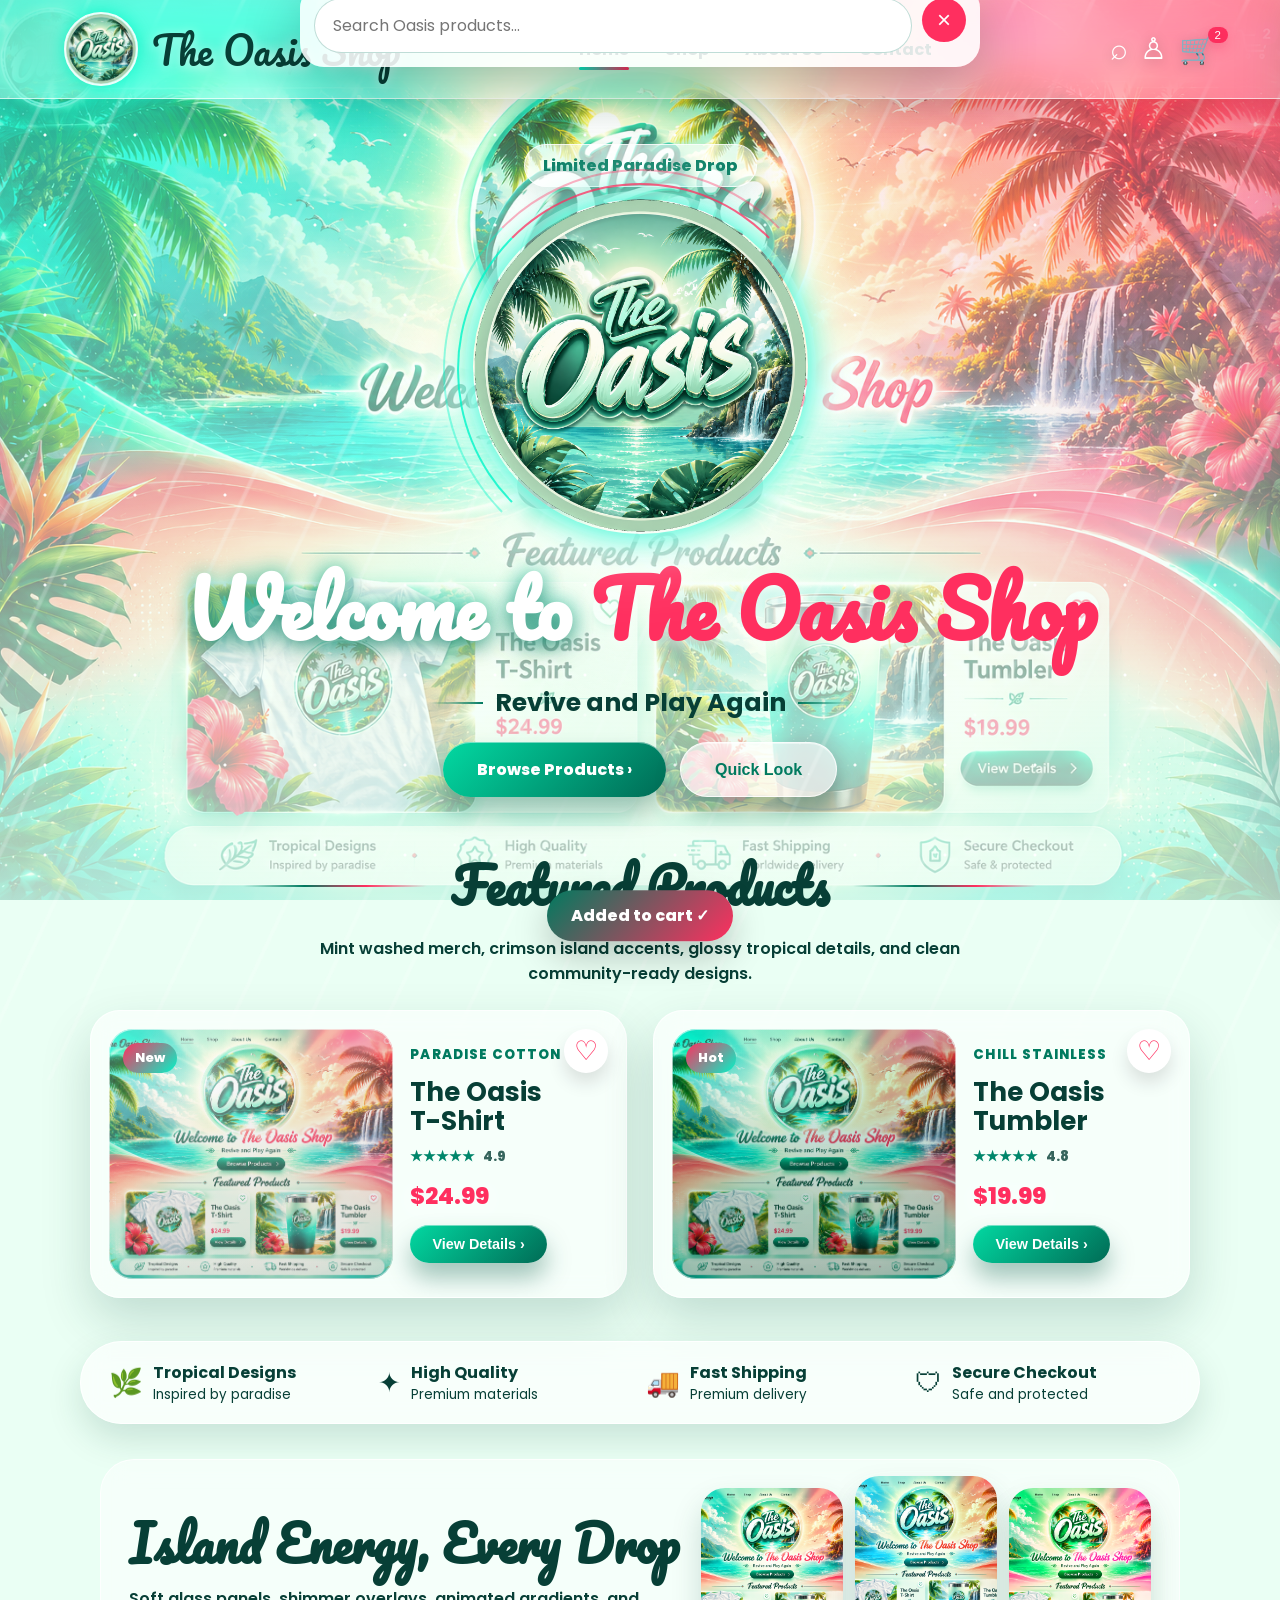
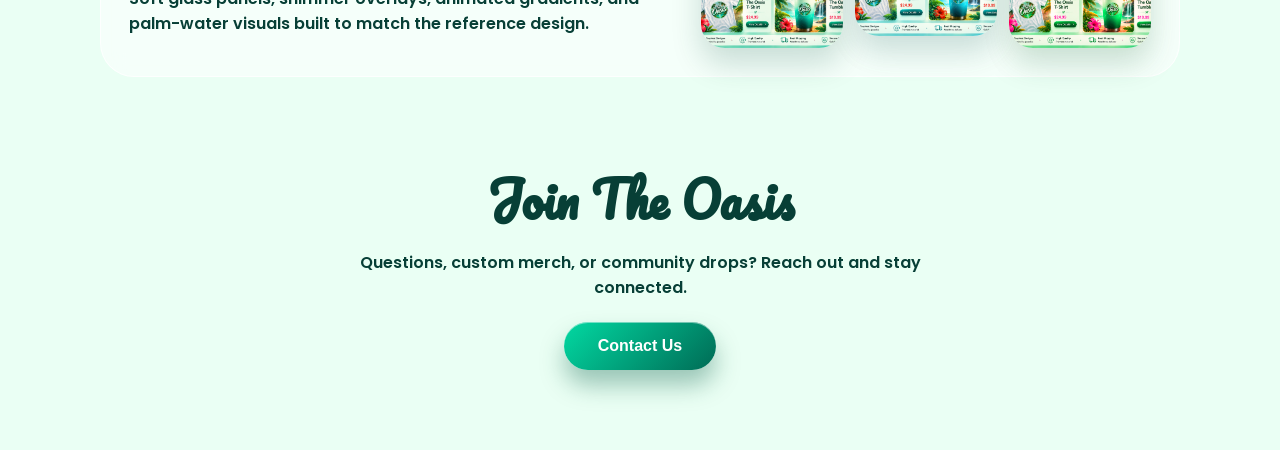
==== index.html @ 48f61873 "Update index.html" ====
<!DOCTYPE html>
<html lang="en">
<head>
  <meta charset="UTF-8" />
  <meta name="viewport" content="width=device-width, initial-scale=1.0" />
  <title>The Oasis Shop</title>
  <link rel="stylesheet" href="style.css" />
  <link rel="preconnect" href="https://fonts.googleapis.com">
  <link rel="preconnect" href="https://fonts.gstatic.com" crossorigin>
  <link href="https://fonts.googleapis.com/css2?family=Pacifico&family=Poppins:wght@400;500;600;700;800&display=swap" rel="stylesheet">
</head>
<body>
  <div class="animated-bg"></div>
  <div class="water-shine"></div>
  <div class="sparkles" aria-hidden="true"></div>

  <header class="navbar">
    <a class="brand" href="#home">
      <img src="oasis-logo.png" alt="The Oasis logo" />
      <span>The Oasis Shop</span>
    </a>
    <button class="menu-toggle" id="menuToggle" aria-label="Open menu">☰</button>
    <nav id="navMenu">
      <a class="active" href="#home">Home</a>
      <a href="#shop">Shop</a>
      <a href="#about">About Us</a>
      <a href="#contact">Contact</a>
    </nav>
    <div class="icons">
      <button aria-label="Search" id="searchBtn">⌕</button>
      <button aria-label="Account" id="accountBtn">♙</button>
      <button aria-label="Cart" class="cart-btn" id="cartBtn">🛒<span id="cartCount">2</span></button>
    </div>
  </header>

  <main id="home" class="hero">
    <div class="hero-badge reveal">Limited Paradise Drop</div>
    <div class="hero-logo reveal">
      <img src="oasis-logo.png" alt="The Oasis" />
      <span class="orbit orbit-one"></span>
      <span class="orbit orbit-two"></span>
    </div>
    <h1 class="reveal">Welcome to <span>The Oasis Shop</span></h1>
    <p class="tagline reveal"><span></span> Revive and Play Again <span></span></p>
    <div class="hero-actions reveal">
      <a class="primary-btn magnetic" href="#shop">Browse Products <b>›</b></a>
      <button class="ghost-btn magnetic" id="quickLook">Quick Look</button>
    </div>
  </main>

  <section id="shop" class="section reveal">
    <div class="title-line"><span></span><h2>Featured Products</h2><span></span></div>
    <p class="section-copy">Mint washed merch, crimson island accents, glossy tropical details, and clean community-ready designs.</p>
    <div class="products">
      <article class="card" data-tilt>
        <button class="heart" aria-label="Favorite product">♡</button>
        <div class="product-img shirt"><span class="sale">New</span></div>
        <div class="card-info">
          <small>Paradise Cotton</small>
          <h3>The Oasis<br>T-Shirt</h3>
          <div class="rating">★★★★★ <em>4.9</em></div>
          <p class="price">$24.99</p>
          <button class="details magnetic" data-product="The Oasis T-Shirt" data-price="$24.99">View Details ›</button>
        </div>
      </article>
      <article class="card" data-tilt>
        <button class="heart" aria-label="Favorite product">♡</button>
        <div class="product-img tumbler"><span class="sale">Hot</span></div>
        <div class="card-info">
          <small>Chill Stainless</small>
          <h3>The Oasis<br>Tumbler</h3>
          <div class="rating">★★★★★ <em>4.8</em></div>
          <p class="price">$19.99</p>
          <button class="details magnetic" data-product="The Oasis Tumbler" data-price="$19.99">View Details ›</button>
        </div>
      </article>
    </div>
  </section>

  <section id="about" class="perks reveal">
    <div><i>🌿</i><strong>Tropical Designs</strong><p>Inspired by paradise</p></div>
    <div><i>✦</i><strong>High Quality</strong><p>Premium materials</p></div>
    <div><i>🚚</i><strong>Fast Shipping</strong><p>Premium delivery</p></div>
    <div><i>🛡</i><strong>Secure Checkout</strong><p>Safe and protected</p></div>
  </section>

  <section class="lookbook reveal">
    <div>
      <h2>Island Energy, Every Drop</h2>
      <p>Soft glass panels, shimmer overlays, animated gradients, and palm-water visuals built to match the reference design.</p>
    </div>
    <div class="mini-gallery">
      <span></span><span></span><span></span>
    </div>
  </section>

  <section id="contact" class="contact reveal">
    <h2>Join The Oasis</h2>
    <p>Questions, custom merch, or community drops? Reach out and stay connected.</p>
    <button class="primary-btn magnetic" id="contactBtn">Contact Us</button>
  </section>

  <div class="search-panel" id="searchPanel">
    <input id="searchInput" type="search" placeholder="Search Oasis products..." />
    <button id="closeSearch">×</button>
  </div>

  <aside class="cart-drawer" id="cartDrawer">
    <button class="close-drawer" id="closeCart">×</button>
    <h2>Your Cart</h2>
    <p>2 tropical items are waiting.</p>
    <div class="cart-line"><span>Oasis T-Shirt</span><b>$24.99</b></div>
    <div class="cart-line"><span>Oasis Tumbler</span><b>$19.99</b></div>
    <button class="primary-btn">Checkout</button>
  </aside>

  <div class="modal" id="modal">
    <div class="modal-card">
      <button class="close" id="closeModal">×</button>
      <div class="modal-img"></div>
      <h2 id="modalTitle">Product</h2>
      <p id="modalPrice" class="price"></p>
      <p>Fresh tropical Oasis merch with mint gloss, crimson glow, palm-inspired details, and paradise energy.</p>
      <button class="primary-btn magnetic" id="addCart">Add to Cart</button>
    </div>
  </div>

  <div class="toast" id="toast">Added to cart ✓</div>
  <script src="script.js"></script>
</body>
</html>
---- style.css ----
:root {
  --mint: #00f5c8;
  --mint-soft: #bffff0;
  --deep-mint: #007a5f;
  --crimson: #ff2f5f;
  --crimson-soft: #ff8aa2;
  --cream: #fff9e9;
  --ink: #073f36;
  --glass: rgba(255,255,255,.58);
}
* { box-sizing: border-box; margin: 0; padding: 0; }
html { scroll-behavior: smooth; }
body {
  min-height: 100vh;
  font-family: Poppins, sans-serif;
  color: var(--ink);
  overflow-x: hidden;
  background: #eafff4;
}
.animated-bg {
  position: fixed; inset: 0; z-index: -5;
  background: linear-gradient(115deg, #00f5c8, #dffff6, #fff9e9, #ff2f5f, #ffd8c9, #65ffe1);
  background-size: 520% 520%;
  animation: gradientMove 14s ease-in-out infinite;
}
.water-shine {
  position: fixed; inset: -20%; z-index: -3; pointer-events:none;
  background:
    repeating-linear-gradient(115deg, transparent 0 36px, rgba(255,255,255,.22) 38px 40px, transparent 42px 70px),
    radial-gradient(circle at 18% 24%, rgba(0,245,200,.62), transparent 24%),
    radial-gradient(circle at 82% 18%, rgba(255,47,95,.45), transparent 27%);
  filter: blur(.3px);
  animation: current 18s linear infinite;
}
.sparkles::before, .sparkles::after {
  content:""; position: fixed; inset:0; z-index:-1; pointer-events:none;
  background-image: radial-gradient(circle, rgba(255,255,255,.95) 0 1px, transparent 2px);
  background-size: 90px 90px;
  animation: twinkle 5s ease-in-out infinite alternate;
}
.sparkles::after { background-size: 130px 130px; animation-duration: 7s; opacity:.55; }
body::before {
  content: ""; position: fixed; inset: 0; z-index: -4;
  background:
    linear-gradient(rgba(255,255,255,.16), rgba(255,255,255,.18)),
    url('oasis-design-reference.png') center/cover no-repeat;
  filter: saturate(1.18) contrast(1.02);
}
body::after {
  content: ""; position: fixed; inset: 0; z-index: -2;
  background:
    linear-gradient(to bottom, rgba(255,255,255,.04), rgba(235,255,244,.72)),
    radial-gradient(circle at 50% 48%, rgba(255,255,255,.76), transparent 34%);
}
@keyframes gradientMove { 0%,100%{background-position:0% 50%} 50%{background-position:100% 50%} }
@keyframes current { from{transform:translateX(-3%) rotate(0)} to{transform:translateX(3%) rotate(1deg)} }
@keyframes twinkle { from{opacity:.35; transform:translateY(0)} to{opacity:.9; transform:translateY(-14px)} }
.navbar {
  position: sticky; top: 0; z-index: 20;
  display: flex; align-items: center; justify-content: space-between; gap: 22px;
  padding: 12px 5vw;
  background: rgba(255,255,255,.34);
  backdrop-filter: blur(18px) saturate(1.4);
  border-bottom: 1px solid rgba(255,255,255,.66);
  box-shadow: 0 8px 35px rgba(0,90,70,.12);
}
.brand { display: flex; align-items: center; gap: 14px; text-decoration: none; color: var(--ink); }
.brand img { width: 74px; height: 74px; object-fit: cover; border-radius: 50%; box-shadow: 0 0 18px rgba(0,245,200,.9), inset 0 0 0 3px white; border:2px solid rgba(255,255,255,.88); }
.brand span, h1, h2 { font-family: Pacifico, cursive; }
.brand span { font-size: clamp(1.5rem, 3vw, 2.45rem); text-shadow:0 2px 12px rgba(255,255,255,.65); }
nav { display: flex; gap: 36px; }
nav a { color: var(--ink); text-decoration: none; font-weight: 700; font-size: 1.02rem; position: relative; padding:8px 0; }
nav a::after { content:""; position:absolute; left:50%; bottom:0; width:0; height:3px; border-radius:99px; background:linear-gradient(90deg,var(--mint),var(--crimson)); transition:.28s; transform:translateX(-50%); }
nav a:hover::after, nav a.active::after { width:100%; }
.icons { display:flex; gap:12px; align-items:center; }
.icons button, .menu-toggle { border:0; background:transparent; font-size:1.85rem; color:white; text-shadow:0 2px 12px rgba(0,0,0,.25); cursor:pointer; transition:.25s; }
.icons button:hover, .menu-toggle:hover { transform: translateY(-3px) scale(1.08); }
.menu-toggle { display:none; color:var(--deep-mint); }
.cart-btn { position:relative; }
.cart-btn span { position:absolute; top:-5px; right:-12px; background:var(--crimson); color:white; font-size:.72rem; padding:2px 7px; border-radius:99px; box-shadow:0 6px 14px rgba(255,47,95,.3); }
.hero { min-height: 75vh; text-align:center; display:flex; flex-direction:column; align-items:center; justify-content:center; padding:45px 20px 28px; position:relative; }
.hero-badge { padding:8px 18px; border-radius:999px; background:rgba(255,255,255,.56); border:1px solid rgba(255,255,255,.8); box-shadow:0 10px 25px rgba(0,90,70,.13); font-weight:800; color:var(--deep-mint); margin-bottom:12px; }
.hero-logo { position:relative; }
.hero-logo img { width:min(335px, 70vw); height:min(335px, 70vw); object-fit:cover; border-radius:50%; box-shadow:0 0 36px rgba(0,245,200,.95), 0 0 84px rgba(255,255,255,.75), 0 0 0 8px rgba(255,255,255,.5); animation: float 4s ease-in-out infinite; }
.orbit { position:absolute; inset:-16px; border-radius:50%; border:2px solid transparent; border-top-color:rgba(255,47,95,.75); border-left-color:rgba(0,245,200,.8); animation:spin 12s linear infinite; }
.orbit-two { inset:-30px; animation-duration:18s; animation-direction:reverse; opacity:.5; }
@keyframes float { 50% { transform: translateY(-14px); } }
@keyframes spin { to { transform: rotate(360deg); } }
h1 { font-size: clamp(2.4rem, 6vw, 5rem); color:white; text-shadow:0 5px 22px rgba(0,72,55,.62), 0 0 22px rgba(0,245,200,.55); }
h1 span, .price { color: var(--crimson); text-shadow:0 4px 14px rgba(255,255,255,.55); }
.tagline { font-size: clamp(1.05rem, 2.2vw, 1.58rem); font-weight:700; margin: 7px 0 20px; display:flex; align-items:center; gap:12px; }
.tagline span { display:inline-block; width:54px; height:2px; background:linear-gradient(90deg,transparent,var(--deep-mint)); }
.tagline span:last-child { transform:scaleX(-1); }
.hero-actions { display:flex; gap:14px; flex-wrap:wrap; justify-content:center; }
.primary-btn, .details, .ghost-btn {
  border:0; border-radius: 999px; padding: 15px 34px; color: white; font-weight: 800; font-size: 1rem; cursor:pointer; text-decoration:none;
  background: linear-gradient(135deg, #02d9a2, #006b55); box-shadow: 0 15px 25px rgba(0,88,65,.35), inset 0 1px 0 rgba(255,255,255,.45); transition: .25s;
}
.ghost-btn { color:var(--deep-mint); background:rgba(255,255,255,.62); border:1px solid rgba(255,255,255,.8); }
.primary-btn:hover, .details:hover { transform: translateY(-4px); box-shadow:0 20px 38px rgba(255,47,95,.3); background:linear-gradient(135deg, var(--crimson), #00866b); }
.ghost-btn:hover { transform: translateY(-4px); background:white; }
.section { padding: 18px 5vw; }
.title-line { display:flex; align-items:center; justify-content:center; gap:24px; margin-bottom:8px; }
.title-line span { width: 16%; height:2px; background:linear-gradient(90deg, transparent, var(--deep-mint), var(--crimson), transparent); }
h2 { font-size: clamp(2rem, 4vw, 3rem); }
.section-copy { text-align:center; max-width:720px; margin:0 auto 24px; font-weight:600; }
.products { display:grid; grid-template-columns:repeat(2, minmax(280px, 1fr)); gap:26px; max-width:1100px; margin:auto; perspective:1000px; }
.card { position:relative; display:grid; grid-template-columns:1.18fr .82fr; gap:17px; padding:18px; border-radius:30px; background:var(--glass); border:1px solid rgba(255,255,255,.78); box-shadow:0 22px 50px rgba(0,68,55,.18); backdrop-filter:blur(13px); transition:.25s; overflow:hidden; }
.card::before { content:""; position:absolute; inset:0; background:linear-gradient(120deg, transparent, rgba(255,255,255,.42), transparent); transform:translateX(-120%); transition:.7s; }
.card:hover::before { transform:translateX(120%); }
.card:hover { transform: translateY(-8px); box-shadow:0 28px 62px rgba(0,68,55,.28); }
.heart { position:absolute; right:18px; top:18px; width:44px; height:44px; border-radius:50%; border:0; background:white; color:var(--crimson); font-size:1.7rem; cursor:pointer; z-index:2; box-shadow:0 10px 18px rgba(0,0,0,.12); }
.heart.liked { background: var(--crimson); color:white; animation:pop .32s ease; }
@keyframes pop { 50%{transform:scale(1.25)} }
.product-img { position:relative; border-radius:24px; min-height:250px; background-size:cover; background-position:center; overflow:hidden; box-shadow:inset 0 0 0 1px rgba(255,255,255,.6); }
.product-img::after { content:""; position:absolute; inset:0; background:radial-gradient(circle at 30% 20%, rgba(255,255,255,.5), transparent 25%), linear-gradient(160deg, transparent, rgba(0,0,0,.12)); }
.shirt { background-image: linear-gradient(rgba(255,255,255,.24), rgba(255,255,255,.25)), url('oasis-design-reference.png'); }
.tumbler { background-image: linear-gradient(rgba(0,245,200,.14), rgba(0,70,55,.24)), url('oasis-design-reference.png'); }
.sale { position:absolute; top:14px; left:14px; z-index:1; background:linear-gradient(135deg,var(--crimson),var(--mint)); color:white; font-weight:800; padding:6px 12px; border-radius:999px; font-size:.8rem; }
.card-info { display:flex; flex-direction:column; justify-content:center; align-items:flex-start; gap:12px; position:relative; z-index:1; }
.card-info small { font-weight:800; color:var(--deep-mint); letter-spacing:.08em; text-transform:uppercase; }
h3 { font-size:1.65rem; line-height:1.1; }
.rating { color:#00866b; font-weight:800; font-size:.85rem; }
.rating em { color:var(--ink); font-style:normal; opacity:.8; margin-left:5px; }
.price { font-weight:800; font-size:1.45rem; }
.details { padding:11px 22px; font-size:.9rem; }
.perks { margin: 25px auto; max-width:1120px; display:grid; grid-template-columns:repeat(4,1fr); gap:12px; padding:18px 28px; border-radius:999px; background:rgba(255,255,255,.64); border:1px solid rgba(255,255,255,.88); backdrop-filter:blur(13px); box-shadow:0 15px 35px rgba(0,68,55,.15); }
.perks div { display:grid; grid-template-columns:auto 1fr; column-gap:10px; align-items:center; }
.perks i { grid-row:span 2; font-style:normal; font-size:1.7rem; }
.perks p { font-size:.84rem; }
.lookbook { max-width:1080px; margin:35px auto; padding:28px; display:grid; grid-template-columns:1.1fr .9fr; gap:22px; align-items:center; border-radius:34px; background:rgba(255,255,255,.5); border:1px solid rgba(255,255,255,.8); backdrop-filter:blur(12px); }
.lookbook p { font-weight:600; max-width:620px; }
.mini-gallery { display:grid; grid-template-columns:repeat(3,1fr); gap:12px; }
.mini-gallery span { min-height:160px; border-radius:24px; background:url('oasis-design-reference.png') center/cover; box-shadow:0 16px 30px rgba(0,72,55,.18); }
.mini-gallery span:nth-child(2) { transform:translateY(-12px); filter:hue-rotate(18deg); }
.mini-gallery span:nth-child(3) { filter:hue-rotate(-24deg) saturate(1.25); }
.contact { text-align:center; padding:45px 20px 80px; }
.contact p { margin:8px auto 22px; max-width:650px; font-weight:600; }
.search-panel { position:fixed; top:92px; left:50%; transform:translate(-50%,-130%); width:min(680px,92vw); z-index:60; display:flex; gap:10px; padding:14px; border-radius:24px; background:rgba(255,255,255,.88); box-shadow:0 20px 55px rgba(0,0,0,.25); transition:.35s; }
.search-panel.show { transform:translate(-50%,0); }
.search-panel input { flex:1; border:1px solid rgba(0,122,95,.25); border-radius:999px; padding:14px 18px; font:inherit; outline:none; }
.search-panel button, .close-drawer { border:0; background:var(--crimson); color:white; border-radius:50%; width:44px; height:44px; font-size:1.5rem; cursor:pointer; }
.cart-drawer { position:fixed; right:0; top:0; height:100%; width:min(390px,92vw); z-index:70; background:rgba(255,255,255,.92); backdrop-filter:blur(18px); transform:translateX(110%); transition:.35s; padding:30px; box-shadow:-20px 0 60px rgba(0,0,0,.22); }
.cart-drawer.show { transform:none; }
.close-drawer { float:right; }
.cart-line { display:flex; justify-content:space-between; padding:15px 0; border-bottom:1px solid rgba(0,122,95,.18); font-weight:700; }
.modal { position:fixed; inset:0; display:none; place-items:center; background:rgba(0,45,38,.55); z-index:99; padding:20px; }
.modal.show { display:grid; }
.modal-card { position:relative; max-width:455px; padding:28px; border-radius:30px; background:rgba(255,255,255,.94); text-align:center; box-shadow:0 30px 80px rgba(0,0,0,.35); animation:modalIn .25s ease; }
@keyframes modalIn { from{transform:translateY(20px) scale(.96); opacity:0} }
.modal-img { height:160px; border-radius:24px; background:url('oasis-design-reference.png') center/cover; margin-bottom:16px; }
.close { position:absolute; right:18px; top:12px; border:0; background:white; font-size:2rem; cursor:pointer; border-radius:50%; width:42px; height:42px; color:var(--crimson); box-shadow:0 8px 18px rgba(0,0,0,.14); }
.toast { position:fixed; left:50%; bottom:25px; transform:translate(-50%,130%); z-index:120; background:linear-gradient(135deg,var(--deep-mint),var(--crimson)); color:white; font-weight:800; padding:13px 24px; border-radius:999px; box-shadow:0 15px 35px rgba(0,0,0,.22); transition:.3s; }
.toast.show { transform:translate(-50%,0); }
.reveal { opacity:0; transform:translateY(24px); transition:.75s ease; }
.reveal.visible { opacity:1; transform:none; }
@media (max-width: 850px) {
  .navbar { flex-wrap:wrap; justify-content:space-between; }
  .menu-toggle { display:block; }
  nav { display:none; order:3; width:100%; justify-content:center; gap:18px; flex-wrap:wrap; }
  nav.show { display:flex; }
  .products, .perks, .lookbook { grid-template-columns:1fr; border-radius:28px; }
  .card { grid-template-columns:1fr; }
  .perks div { grid-template-columns:auto 1fr; }
  .mini-gallery { grid-template-columns:1fr; }
}
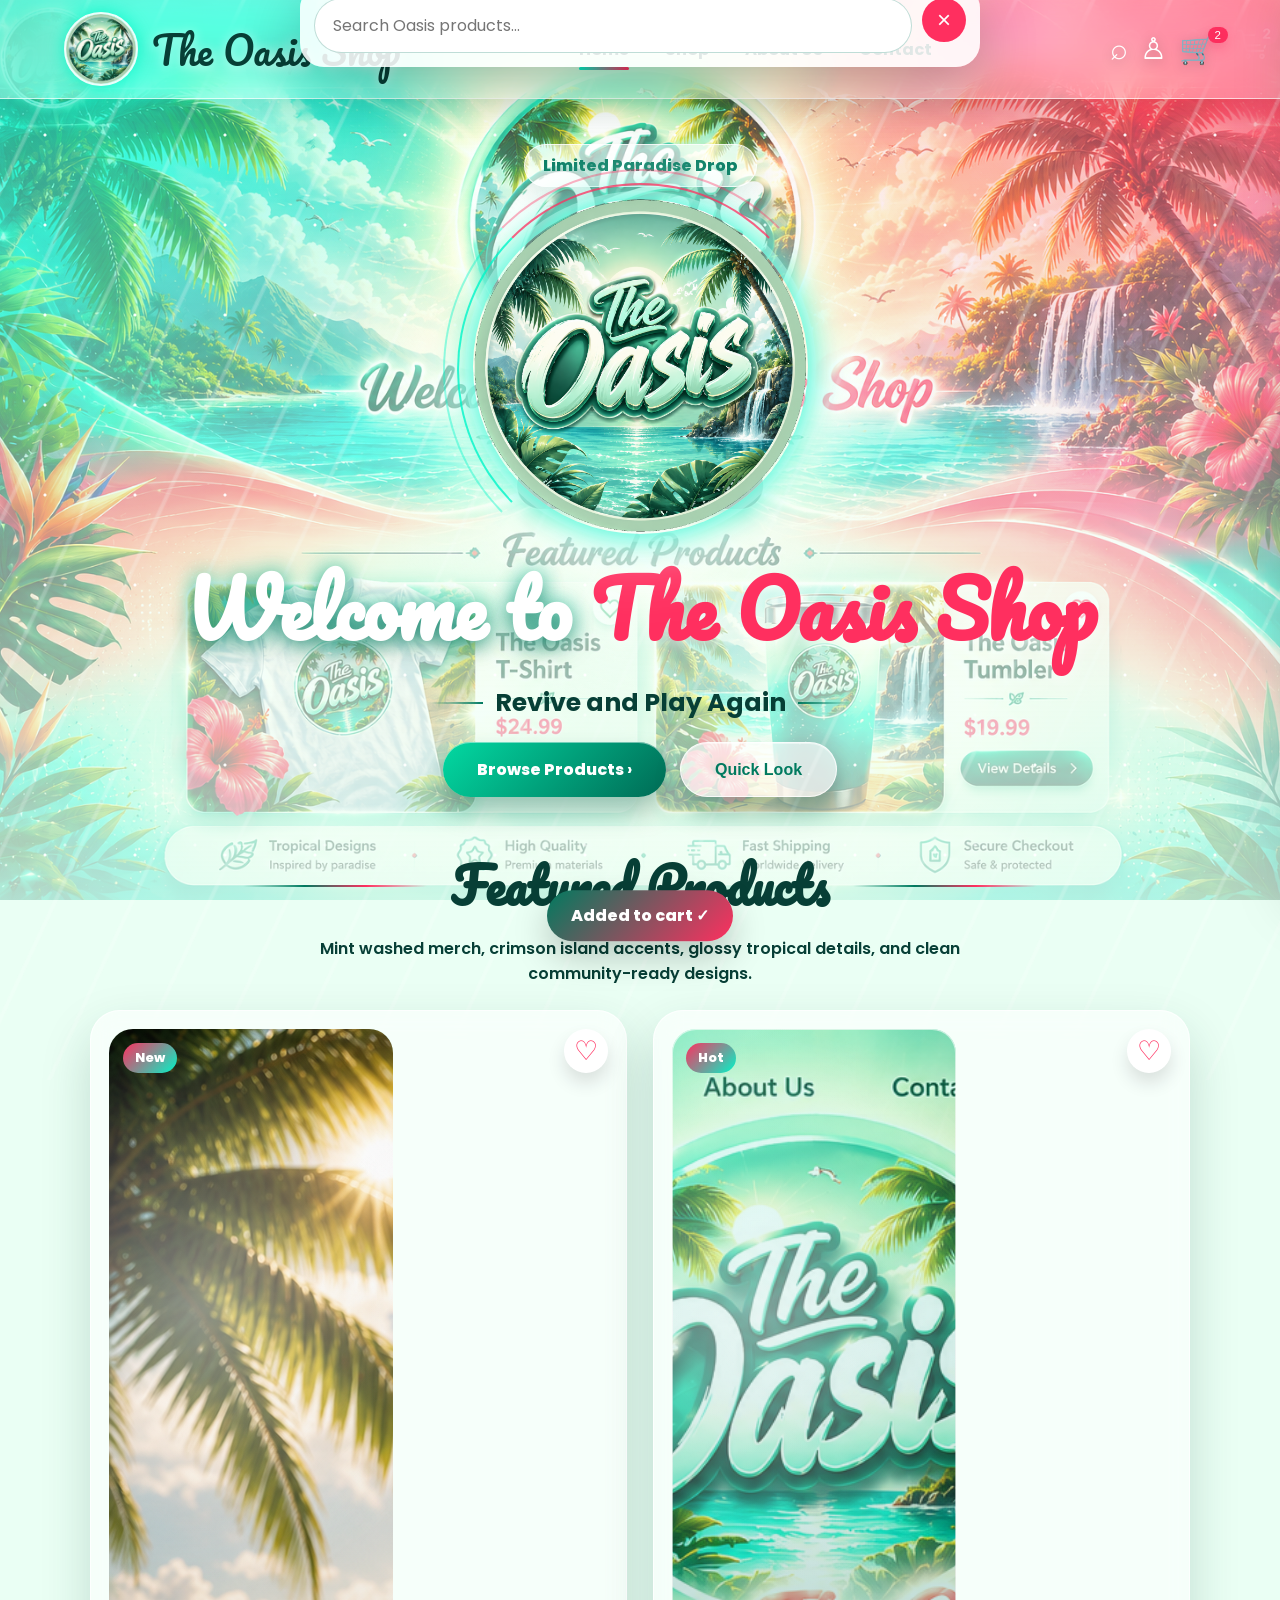
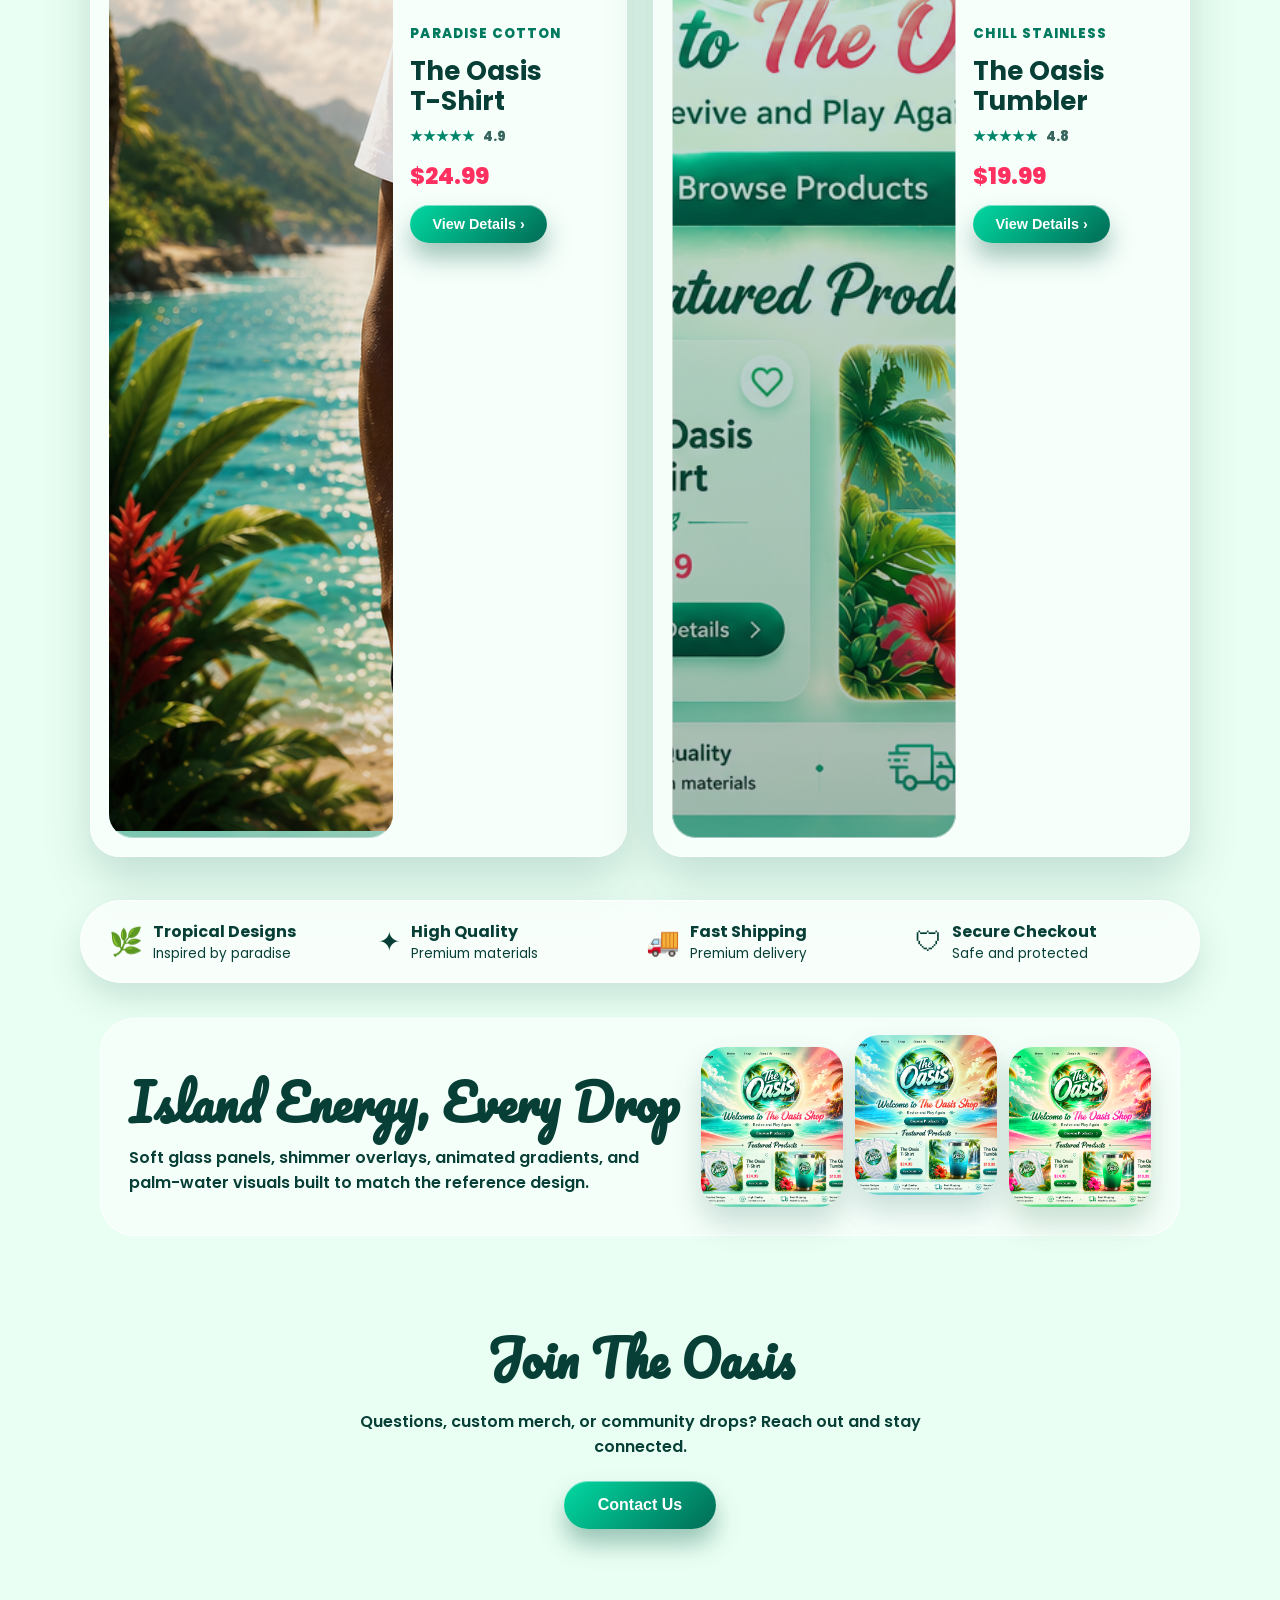
==== commit 26732580: "Update index.html" ====
--- a/index.html
+++ b/index.html
@@ -54,7 +54,14 @@
     <div class="products">
       <article class="card" data-tilt>
         <button class="heart" aria-label="Favorite product">♡</button>
-        <div class="product-img shirt"><span class="sale">New</span></div>
+        <div class="product-img shirt"><span class="sale">New</span>
+
+    <img
+    src="Oasis Shirt.png"
+    alt="The Oasis T-Shirt"
+    class="product-photo"
+  />
+        </div>
         <div class="card-info">
           <small>Paradise Cotton</small>
           <h3>The Oasis<br>T-Shirt</h3>
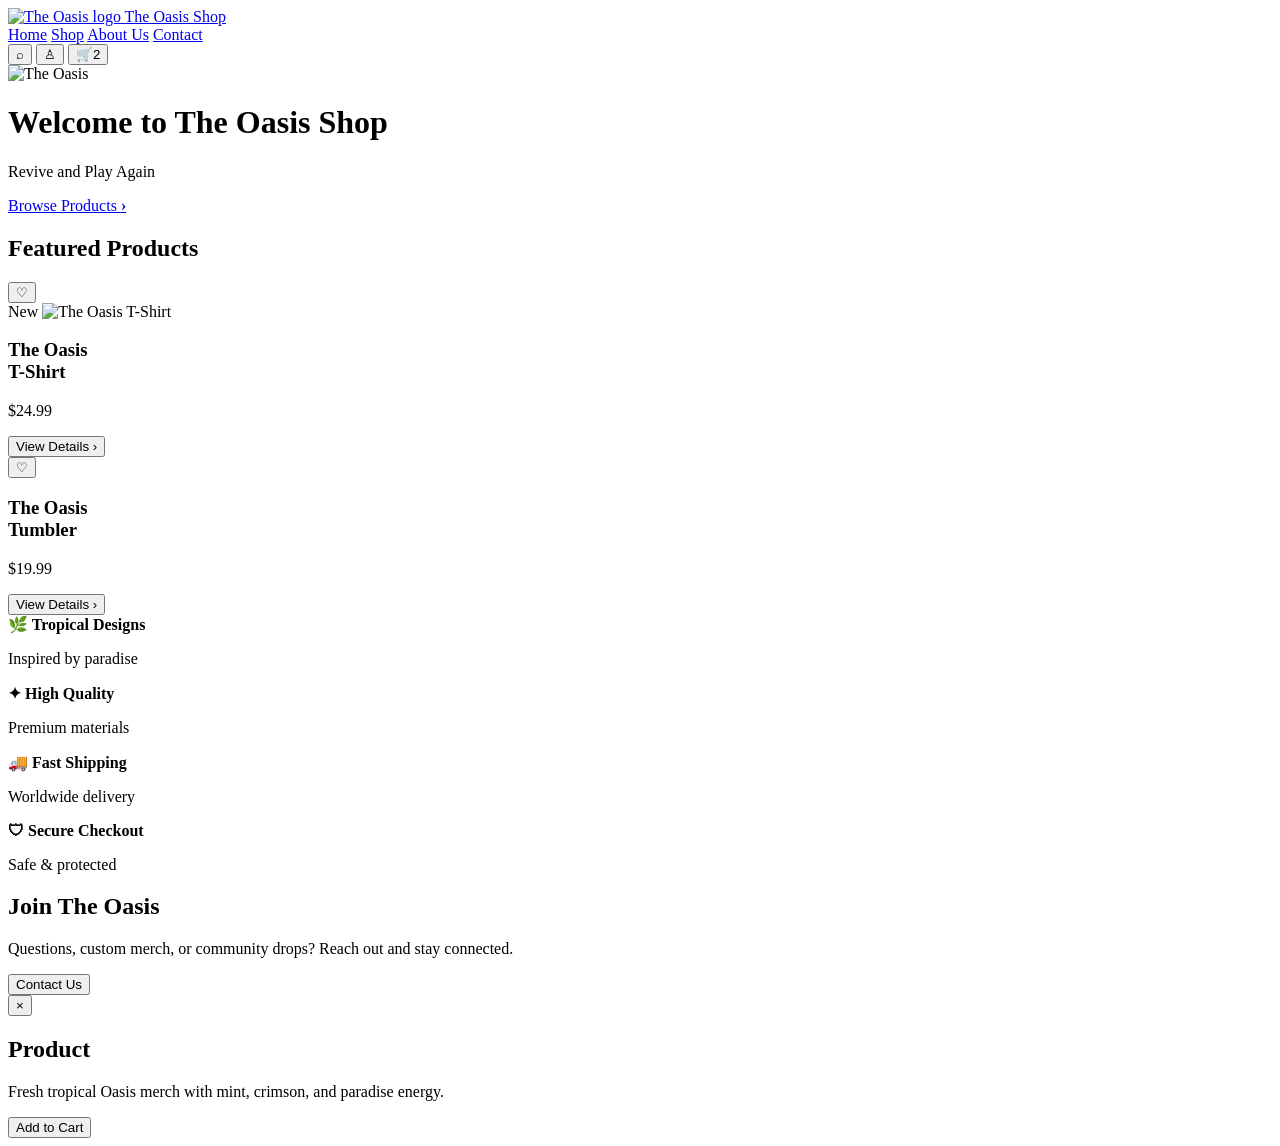
==== commit 4fb16009: "Add files via upload" ====
--- a/index.html
+++ b/index.html
@@ -7,20 +7,16 @@
   <link rel="stylesheet" href="style.css" />
   <link rel="preconnect" href="https://fonts.googleapis.com">
   <link rel="preconnect" href="https://fonts.gstatic.com" crossorigin>
-  <link href="https://fonts.googleapis.com/css2?family=Pacifico&family=Poppins:wght@400;500;600;700;800&display=swap" rel="stylesheet">
+  <link href="https://fonts.googleapis.com/css2?family=Pacifico&family=Poppins:wght@400;600;700;800&display=swap" rel="stylesheet">
 </head>
 <body>
   <div class="animated-bg"></div>
-  <div class="water-shine"></div>
-  <div class="sparkles" aria-hidden="true"></div>
-
   <header class="navbar">
     <a class="brand" href="#home">
-      <img src="oasis-logo.png" alt="The Oasis logo" />
+      <img src="oasis-design-reference.png" alt="The Oasis logo" />
       <span>The Oasis Shop</span>
     </a>
-    <button class="menu-toggle" id="menuToggle" aria-label="Open menu">☰</button>
-    <nav id="navMenu">
+    <nav>
       <a class="active" href="#home">Home</a>
       <a href="#shop">Shop</a>
       <a href="#about">About Us</a>
@@ -28,111 +24,73 @@
     </nav>
     <div class="icons">
       <button aria-label="Search" id="searchBtn">⌕</button>
-      <button aria-label="Account" id="accountBtn">♙</button>
-      <button aria-label="Cart" class="cart-btn" id="cartBtn">🛒<span id="cartCount">2</span></button>
+      <button aria-label="Account">♙</button>
+      <button aria-label="Cart" class="cart-btn">🛒<span id="cartCount">2</span></button>
     </div>
   </header>
 
   <main id="home" class="hero">
-    <div class="hero-badge reveal">Limited Paradise Drop</div>
     <div class="hero-logo reveal">
-      <img src="oasis-logo.png" alt="The Oasis" />
-      <span class="orbit orbit-one"></span>
-      <span class="orbit orbit-two"></span>
+      <img src="oasis-design-reference.png" alt="The Oasis" />
     </div>
     <h1 class="reveal">Welcome to <span>The Oasis Shop</span></h1>
-    <p class="tagline reveal"><span></span> Revive and Play Again <span></span></p>
-    <div class="hero-actions reveal">
-      <a class="primary-btn magnetic" href="#shop">Browse Products <b>›</b></a>
-      <button class="ghost-btn magnetic" id="quickLook">Quick Look</button>
-    </div>
+    <p class="tagline reveal">Revive and Play Again</p>
+    <a class="primary-btn reveal" href="#shop">Browse Products <b>›</b></a>
   </main>
 
   <section id="shop" class="section reveal">
     <div class="title-line"><span></span><h2>Featured Products</h2><span></span></div>
-    <p class="section-copy">Mint washed merch, crimson island accents, glossy tropical details, and clean community-ready designs.</p>
     <div class="products">
-      <article class="card" data-tilt>
-        <button class="heart" aria-label="Favorite product">♡</button>
-        <div class="product-img shirt"><span class="sale">New</span>
-
-    <img
-    src="Oasis Shirt.png"
-    alt="The Oasis T-Shirt"
-    class="product-photo"
-  />
+      <article class="card">
+        <button class="heart">♡</button>
+        <div class="product-img shirt">
+          <span class="sale">New</span>
+          <img
+            src="oasis-tshirt-model.png"
+            alt="The Oasis T-Shirt"
+            class="product-photo"
+          />
         </div>
         <div class="card-info">
-          <small>Paradise Cotton</small>
           <h3>The Oasis<br>T-Shirt</h3>
-          <div class="rating">★★★★★ <em>4.9</em></div>
           <p class="price">$24.99</p>
-          <button class="details magnetic" data-product="The Oasis T-Shirt" data-price="$24.99">View Details ›</button>
+          <button class="details" data-product="The Oasis T-Shirt">View Details ›</button>
         </div>
       </article>
-      <article class="card" data-tilt>
-        <button class="heart" aria-label="Favorite product">♡</button>
-        <div class="product-img tumbler"><span class="sale">Hot</span></div>
+      <article class="card">
+        <button class="heart">♡</button>
+        <div class="product-img tumbler"></div>
         <div class="card-info">
-          <small>Chill Stainless</small>
           <h3>The Oasis<br>Tumbler</h3>
-          <div class="rating">★★★★★ <em>4.8</em></div>
           <p class="price">$19.99</p>
-          <button class="details magnetic" data-product="The Oasis Tumbler" data-price="$19.99">View Details ›</button>
+          <button class="details" data-product="The Oasis Tumbler">View Details ›</button>
         </div>
       </article>
     </div>
   </section>
 
   <section id="about" class="perks reveal">
-    <div><i>🌿</i><strong>Tropical Designs</strong><p>Inspired by paradise</p></div>
-    <div><i>✦</i><strong>High Quality</strong><p>Premium materials</p></div>
-    <div><i>🚚</i><strong>Fast Shipping</strong><p>Premium delivery</p></div>
-    <div><i>🛡</i><strong>Secure Checkout</strong><p>Safe and protected</p></div>
-  </section>
-
-  <section class="lookbook reveal">
-    <div>
-      <h2>Island Energy, Every Drop</h2>
-      <p>Soft glass panels, shimmer overlays, animated gradients, and palm-water visuals built to match the reference design.</p>
-    </div>
-    <div class="mini-gallery">
-      <span></span><span></span><span></span>
-    </div>
+    <div><strong>🌿 Tropical Designs</strong><p>Inspired by paradise</p></div>
+    <div><strong>✦ High Quality</strong><p>Premium materials</p></div>
+    <div><strong>🚚 Fast Shipping</strong><p>Worldwide delivery</p></div>
+    <div><strong>🛡 Secure Checkout</strong><p>Safe & protected</p></div>
   </section>
 
   <section id="contact" class="contact reveal">
     <h2>Join The Oasis</h2>
     <p>Questions, custom merch, or community drops? Reach out and stay connected.</p>
-    <button class="primary-btn magnetic" id="contactBtn">Contact Us</button>
+    <button class="primary-btn" id="contactBtn">Contact Us</button>
   </section>
-
-  <div class="search-panel" id="searchPanel">
-    <input id="searchInput" type="search" placeholder="Search Oasis products..." />
-    <button id="closeSearch">×</button>
-  </div>
-
-  <aside class="cart-drawer" id="cartDrawer">
-    <button class="close-drawer" id="closeCart">×</button>
-    <h2>Your Cart</h2>
-    <p>2 tropical items are waiting.</p>
-    <div class="cart-line"><span>Oasis T-Shirt</span><b>$24.99</b></div>
-    <div class="cart-line"><span>Oasis Tumbler</span><b>$19.99</b></div>
-    <button class="primary-btn">Checkout</button>
-  </aside>
 
   <div class="modal" id="modal">
     <div class="modal-card">
       <button class="close" id="closeModal">×</button>
-      <div class="modal-img"></div>
       <h2 id="modalTitle">Product</h2>
-      <p id="modalPrice" class="price"></p>
-      <p>Fresh tropical Oasis merch with mint gloss, crimson glow, palm-inspired details, and paradise energy.</p>
-      <button class="primary-btn magnetic" id="addCart">Add to Cart</button>
+      <p>Fresh tropical Oasis merch with mint, crimson, and paradise energy.</p>
+      <button class="primary-btn" id="addCart">Add to Cart</button>
     </div>
   </div>
 
-  <div class="toast" id="toast">Added to cart ✓</div>
   <script src="script.js"></script>
 </body>
 </html>
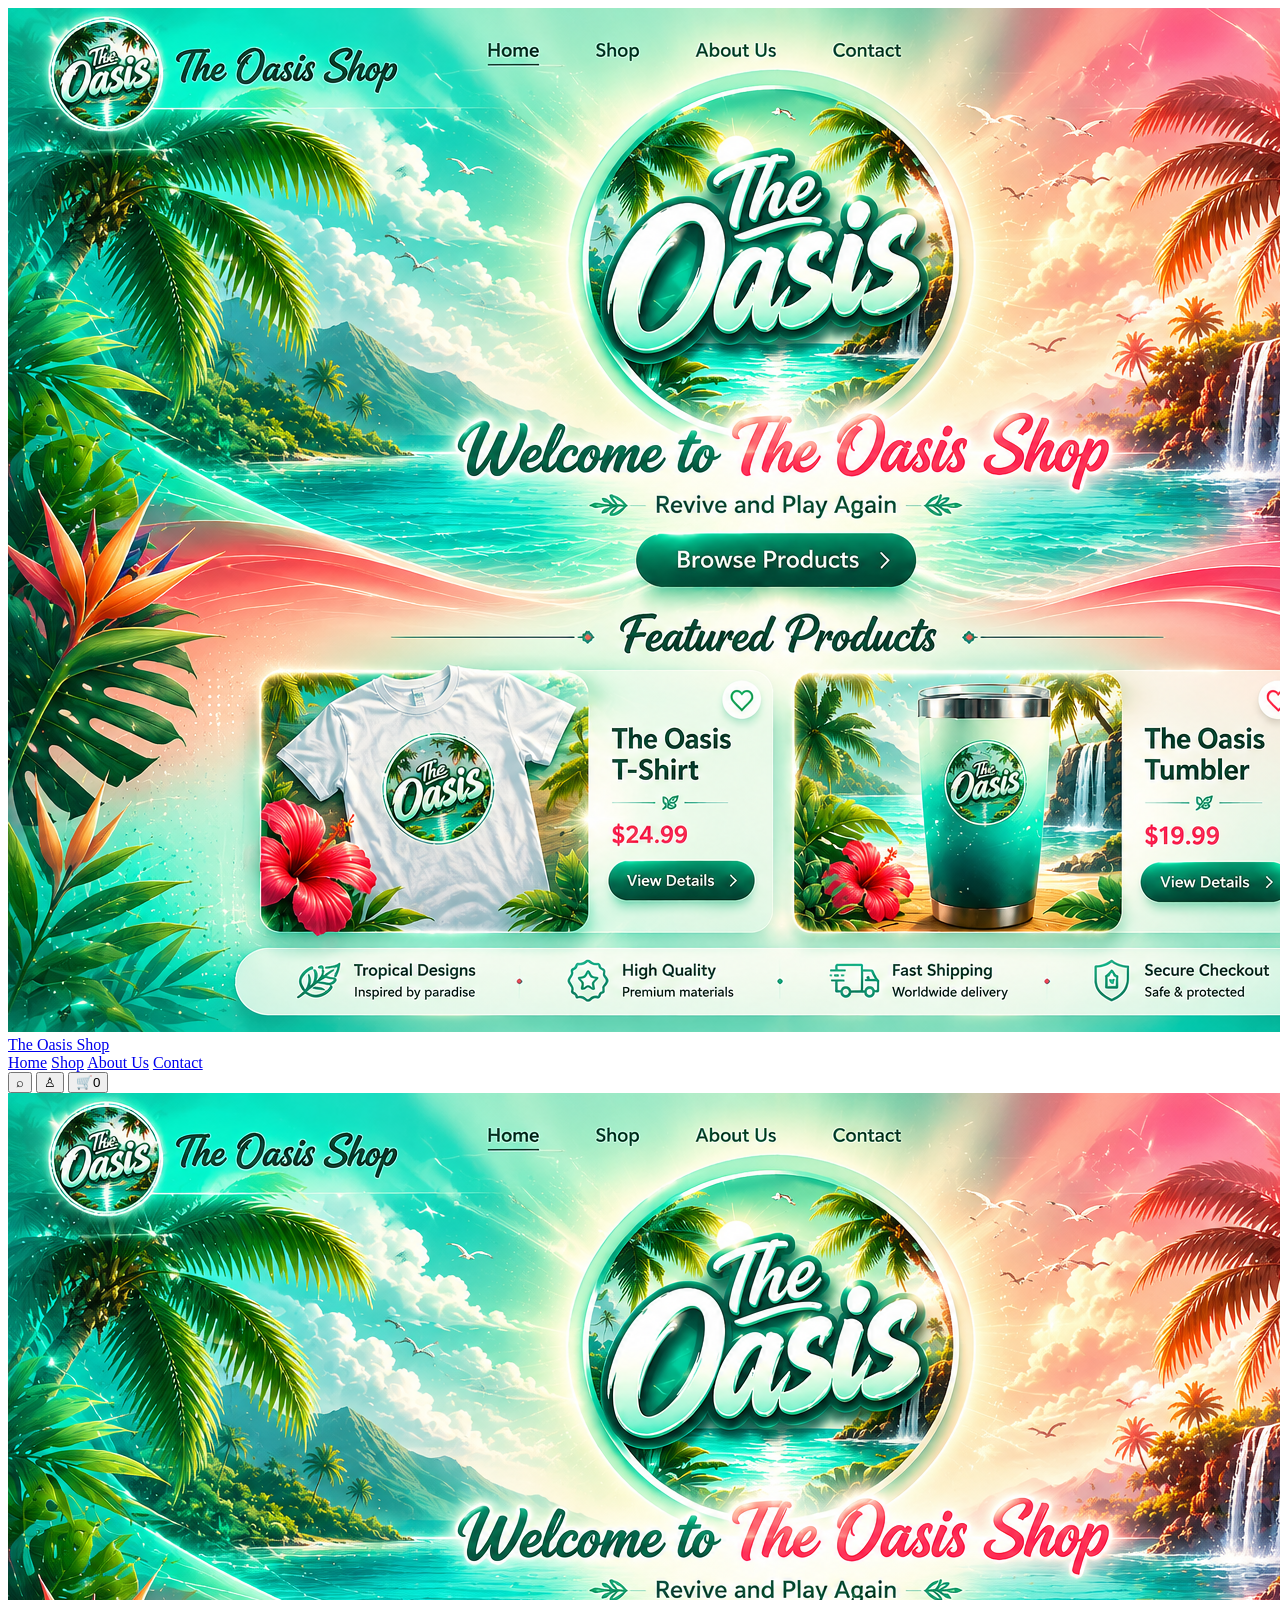
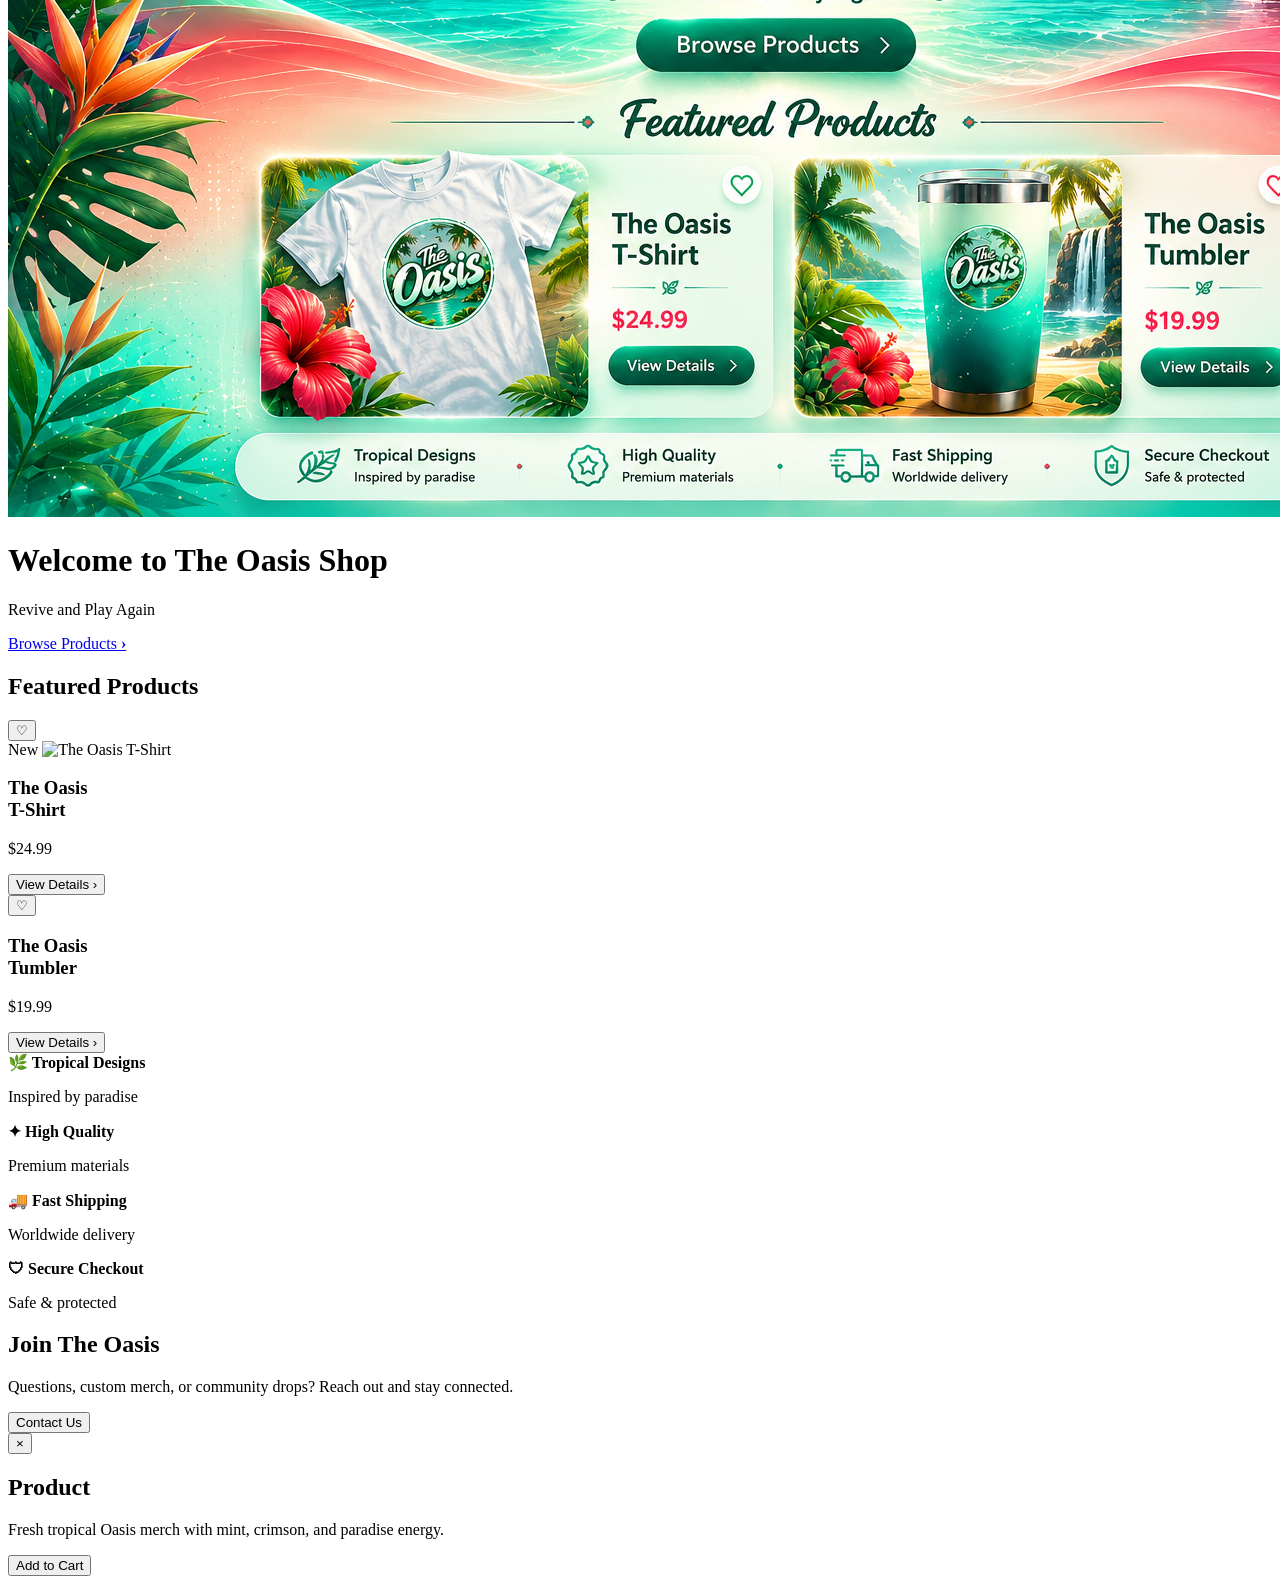
==== commit d5d02ae4: "Add files via upload" ====
--- a/index.html
+++ b/index.html
@@ -25,7 +25,7 @@
     <div class="icons">
       <button aria-label="Search" id="searchBtn">⌕</button>
       <button aria-label="Account">♙</button>
-      <button aria-label="Cart" class="cart-btn">🛒<span id="cartCount">2</span></button>
+      <button aria-label="Cart" class="cart-btn">🛒<span id="cartCount">0</span></button>
     </div>
   </header>
 
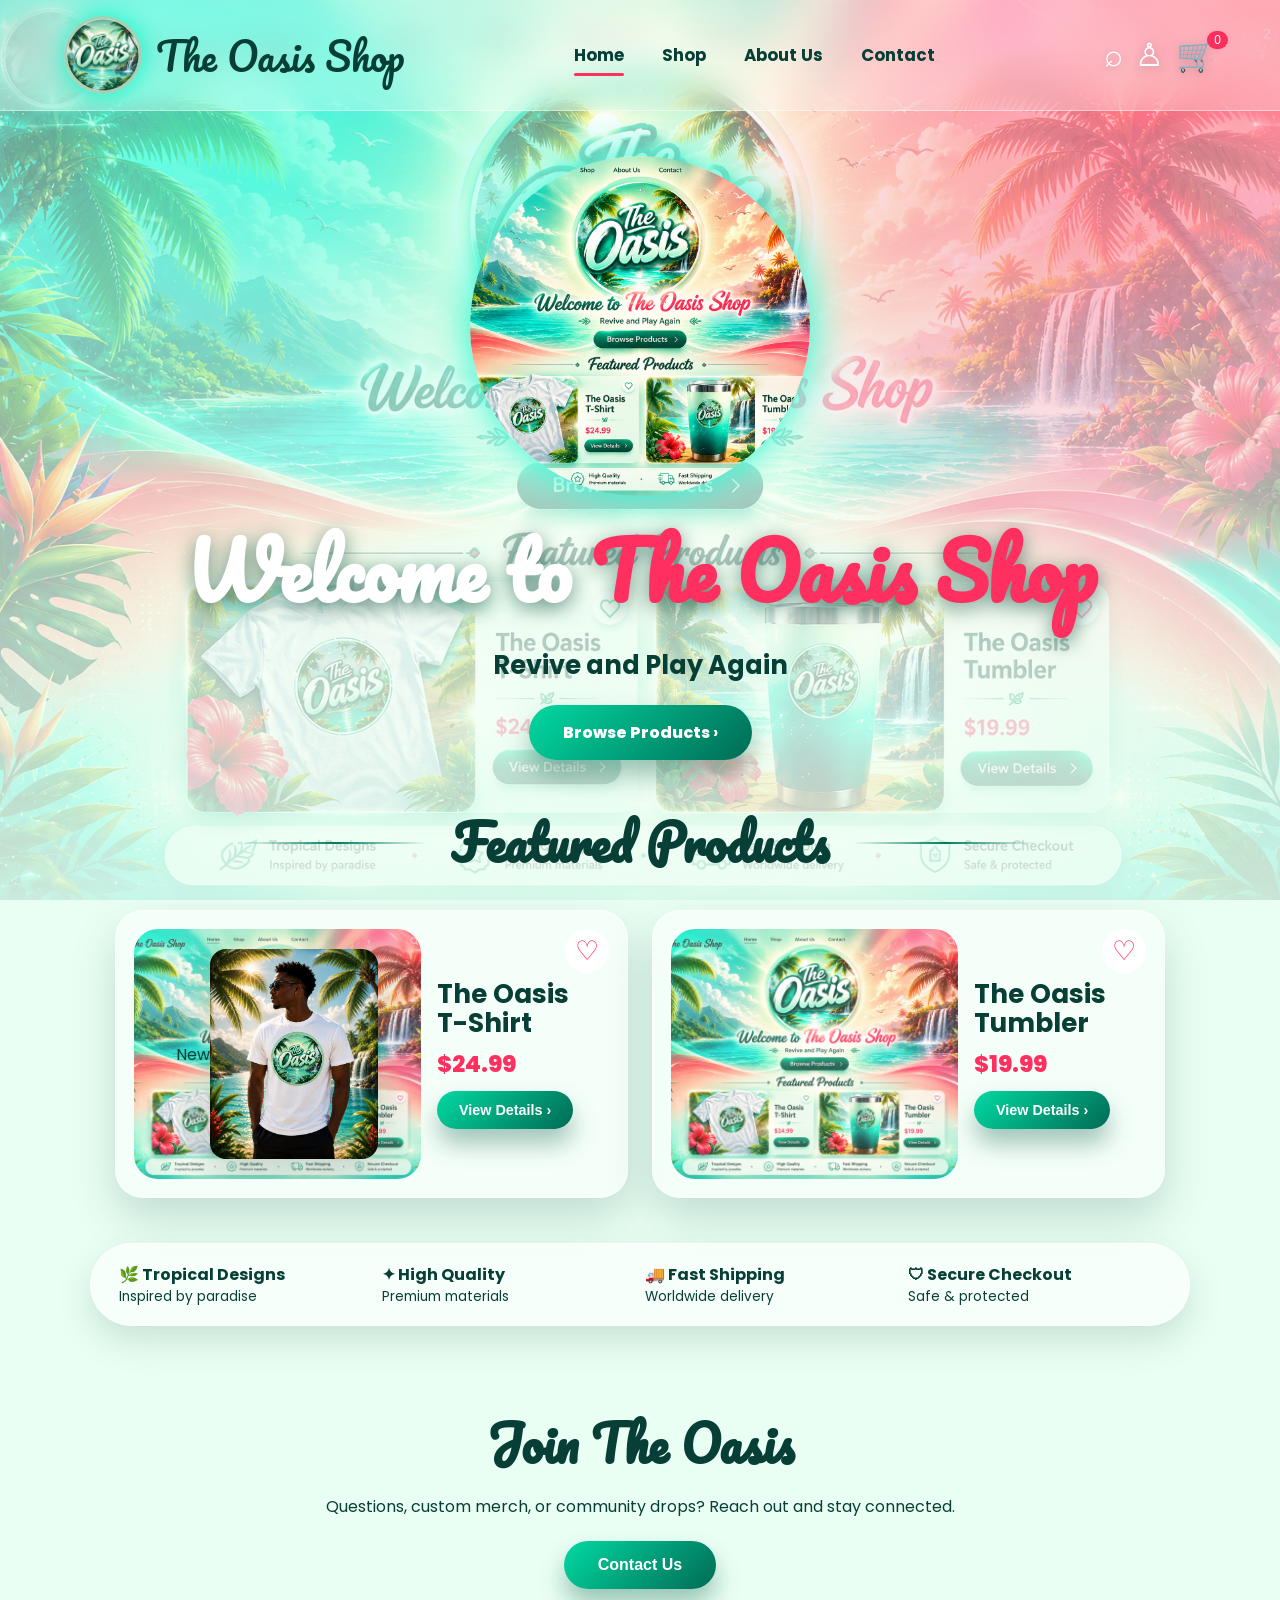
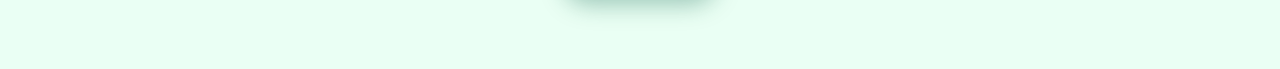
==== commit c1de3955: "Update logo image source in index.html" ====
--- a/index.html
+++ b/index.html
@@ -13,7 +13,7 @@
   <div class="animated-bg"></div>
   <header class="navbar">
     <a class="brand" href="#home">
-      <img src="oasis-design-reference.png" alt="The Oasis logo" />
+      <img src="oasis-logo.png" alt="The Oasis logo" />
       <span>The Oasis Shop</span>
     </a>
     <nav>
--- a/style.css
+++ b/style.css
@@ -0,0 +1,413 @@
+:root {
+  --mint: #00f5c8;
+  --deep-mint: #007a5f;
+  --crimson: #ff2f5f;
+  --cream: #fff9e9;
+  --ink: #073f36;
+}
+* { box-sizing: border-box; margin: 0; padding: 0; }
+html { scroll-behavior: smooth; }
+body {
+  min-height: 100vh;
+  font-family: Poppins, sans-serif;
+  color: var(--ink);
+  overflow-x: hidden;
+  background: #eafff4;
+}
+.animated-bg {
+  position: fixed;
+  inset: 0;
+  z-index: -3;
+  background: linear-gradient(120deg, #00f5c8, #fff9e9, #ff2f5f, #79ffe4, #fff2d8);
+  background-size: 400% 400%;
+  animation: gradientMove 12s ease infinite;
+}
+body::before {
+  content: "";
+  position: fixed;
+  inset: 0;
+  z-index: -2;
+  background:
+    radial-gradient(circle at 20% 20%, rgba(0,245,200,.65), transparent 28%),
+    radial-gradient(circle at 85% 25%, rgba(255,47,95,.55), transparent 30%),
+    linear-gradient(rgba(255,255,255,.35), rgba(255,255,255,.3)),
+    url('oasis-design-reference.png') center/cover no-repeat;
+  filter: saturate(1.15);
+}
+body::after {
+  content: "";
+  position: fixed;
+  inset: 0;
+  z-index: -1;
+  background: linear-gradient(to bottom, rgba(255,255,255,.15), rgba(235,255,244,.8));
+}
+@keyframes gradientMove { 0%{background-position:0% 50%} 50%{background-position:100% 50%} 100%{background-position:0% 50%} }
+.navbar {
+  position: sticky;
+  top: 0;
+  z-index: 10;
+  display: flex;
+  align-items: center;
+  justify-content: space-between;
+  gap: 25px;
+  padding: 16px 5vw;
+  background: rgba(255,255,255,.28);
+  backdrop-filter: blur(16px);
+  border-bottom: 1px solid rgba(255,255,255,.45);
+}
+.brand { display: flex; align-items: center; gap: 14px; text-decoration: none; color: var(--ink); }
+.brand img { width: 78px; height: 78px; object-fit: cover; border-radius: 50%; box-shadow: 0 0 24px rgba(0,245,200,.9); }
+.brand span, h1, h2 { font-family: Pacifico, cursive; }
+.brand span { font-size: clamp(1.5rem, 3vw, 2.5rem); }
+nav { display: flex; gap: 38px; }
+nav a { color: var(--ink); text-decoration: none; font-weight: 700; font-size: 1.05rem; position: relative; }
+nav a::after { content:""; position:absolute; left:0; bottom:-8px; width:0; height:3px; border-radius:99px; background: var(--crimson); transition:.25s; }
+nav a:hover::after, nav a.active::after { width:100%; }
+.icons { display:flex; gap:12px; align-items:center; }
+.icons button { border:0; background:transparent; font-size:2rem; color:white; text-shadow:0 2px 12px rgba(0,0,0,.25); cursor:pointer; transition:.25s; }
+.icons button:hover { transform: translateY(-3px) scale(1.08); }
+.cart-btn { position:relative; }
+.cart-btn span { position:absolute; top:-5px; right:-12px; background:var(--crimson); color:white; font-size:.75rem; padding:2px 7px; border-radius:99px; }
+.hero { min-height: 72vh; text-align:center; display:flex; flex-direction:column; align-items:center; justify-content:center; padding:45px 20px 20px; }
+.hero-logo img { width:min(340px, 70vw); height:min(340px, 70vw); object-fit:cover; border-radius:50%; box-shadow:0 0 45px rgba(0,245,200,.95), 0 0 80px rgba(255,255,255,.7); animation: float 4s ease-in-out infinite; }
+@keyframes float { 50% { transform: translateY(-14px); } }
+h1 { font-size: clamp(2.4rem, 6vw, 5rem); color:white; text-shadow:0 5px 20px rgba(0,72,55,.6); }
+h1 span, .price { color: var(--crimson); }
+.tagline { font-size: clamp(1.1rem, 2.2vw, 1.6rem); font-weight:700; margin: 8px 0 20px; }
+.primary-btn, .details {
+  border:0;
+  border-radius: 999px;
+  padding: 15px 34px;
+  color: white;
+  font-weight: 800;
+  font-size: 1rem;
+  cursor:pointer;
+  text-decoration:none;
+  background: linear-gradient(135deg, #02d9a2, #006b55);
+  box-shadow: 0 15px 25px rgba(0,88,65,.35);
+  transition: .25s;
+}
+.primary-btn:hover, .details:hover { transform: translateY(-4px); box-shadow:0 20px 38px rgba(255,47,95,.3); background:linear-gradient(135deg, var(--crimson), #00866b); }
+.section { padding: 20px 5vw; }
+.title-line { display:flex; align-items:center; justify-content:center; gap:24px; margin-bottom:25px; }
+.title-line span { width: 16%; height:2px; background:linear-gradient(90deg, transparent, var(--deep-mint), transparent); }
+h2 { font-size: clamp(2rem, 4vw, 3rem); }
+.products { display:grid; grid-template-columns:repeat(2, minmax(280px, 1fr)); gap:24px; max-width:1050px; margin:auto; }
+.card { position:relative; display:grid; grid-template-columns:1.25fr .75fr; gap:16px; padding:18px; border-radius:28px; background:rgba(255,255,255,.52); border:1px solid rgba(255,255,255,.7); box-shadow:0 20px 45px rgba(0,68,55,.18); backdrop-filter:blur(12px); transition:.25s; }
+.card:hover { transform: translateY(-8px); box-shadow:0 25px 55px rgba(0,68,55,.28); }
+.heart { position:absolute; right:18px; top:18px; width:44px; height:44px; border-radius:50%; border:0; background:white; color:var(--crimson); font-size:1.7rem; cursor:pointer; }
+.heart.liked { background: var(--crimson); color:white; }
+
+.product-img {
+  position: relative;
+  min-height: 240px;
+  border-radius: 22px;
+  overflow: hidden;
+  display: flex;
+  align-items: center;
+  justify-content: center;
+  background: linear-gradient(
+      rgba(255,255,255,.12),
+      rgba(255,255,255,.12)
+    ),
+    url('oasis-design-reference.png') center/cover no-repeat;
+}
+
+.shirt {
+  background-image: linear-gradient(
+      rgba(255,255,255,.12),
+      rgba(255,255,255,.12)
+    ),
+    url('oasis-design-reference.png');
+}
+
+.product-photo {
+  width: 68%;
+  max-width: 180px;
+  height: auto;
+  object-fit: contain;
+  object-position: center;
+  position: relative;
+  z-index: 2;
+  transition: transform .35s ease;
+}
+
+.card:hover .product-photo {
+  transform: scale(1.05);
+}
+
+.tumbler { background-image: linear-gradient(rgba(0,245,200,.15), rgba(0,70,55,.2)), url('oasis-design-reference.png'); }
+.card-info { display:flex; flex-direction:column; justify-content:center; align-items:flex-start; gap:14px; }
+h3 { font-size:1.65rem; line-height:1.1; }
+.price { font-weight:800; font-size:1.45rem; }
+.details { padding:11px 22px; font-size:.9rem; }
+.perks { margin: 25px auto; max-width:1100px; display:grid; grid-template-columns:repeat(4,1fr); gap:10px; padding:18px 28px; border-radius:999px; background:rgba(255,255,255,.62); border:1px solid rgba(255,255,255,.85); backdrop-filter:blur(12px); box-shadow:0 15px 35px rgba(0,68,55,.15); }
+.perks p { font-size:.85rem; }
+.contact { text-align:center; padding:50px 20px 80px; }
+.contact p { margin:8px auto 22px; max-width:650px; }
+.modal { position:fixed; inset:0; display:none; place-items:center; background:rgba(0,45,38,.55); z-index:99; padding:20px; }
+.modal.show { display:grid; }
+.modal-card { position:relative; max-width:420px; padding:34px; border-radius:28px; background:white; text-align:center; box-shadow:0 30px 80px rgba(0,0,0,.35); }
+.close { position:absolute; right:18px; top:12px; border:0; background:transparent; font-size:2rem; cursor:pointer; }
+.reveal { opacity:0; transform:translateY(24px); transition:.75s ease; }
+.reveal.visible { opacity:1; transform:none; }
+@media (max-width: 850px) {
+  .navbar { flex-wrap:wrap; justify-content:center; }
+  nav { order:3; width:100%; justify-content:center; gap:18px; flex-wrap:wrap; }
+  .products, .perks { grid-template-columns:1fr; border-radius:28px; }
+  .card { grid-template-columns:1fr; }
+}
+
+
+/* Oasis T-Shirt image fit fix */
+.product-img {
+  position: relative;
+  min-height: 250px;
+  border-radius: 24px;
+  overflow: hidden;
+  display: flex;
+  align-items: center;
+  justify-content: center;
+  background:
+    linear-gradient(rgba(255,255,255,.16), rgba(255,255,255,.16)),
+    url('oasis-design-reference.png') center/cover no-repeat;
+}
+
+.product-img.shirt,
+.shirt {
+  background:
+    linear-gradient(rgba(255,255,255,.16), rgba(255,255,255,.16)),
+    url('oasis-design-reference.png') center/cover no-repeat !important;
+}
+
+.product-img .product-photo {
+  position: relative;
+  z-index: 2;
+  width: auto;
+  height: 92%;
+  max-width: 88%;
+  max-height: 230px;
+  object-fit: contain;
+  object-position: center;
+  display: block;
+  filter: drop-shadow(0 14px 22px rgba(0, 55, 45, .22));
+  transition: transform .35s ease;
+}
+
+.card:hover .product-img .product-photo {
+  transform: scale(1.04);
+}
+
+.product-img::after {
+  pointer-events: none;
+  z-index: 1;
+}
+
+.sale {
+  z-index: 4;
+}
+
+/* Product details popup image fit */
+.modal-img {
+  height: 260px;
+  border-radius: 24px;
+  margin-bottom: 16px;
+  background:
+    linear-gradient(rgba(255,255,255,.18), rgba(255,255,255,.18)),
+    url('oasis-design-reference.png') center/cover no-repeat;
+  display: flex;
+  align-items: center;
+  justify-content: center;
+  overflow: hidden;
+}
+
+.modal-img.show-shirt::before {
+  content: "";
+  width: 82%;
+  height: 92%;
+  background: url('oasis-tshirt-model.png') center/contain no-repeat;
+  filter: drop-shadow(0 18px 24px rgba(0, 55, 45, .25));
+}
+
+@media (max-width: 850px) {
+  .product-img .product-photo {
+    height: 90%;
+    max-height: 270px;
+  }
+
+  .modal-img {
+    height: 240px;
+  }
+}
+
+
+/* FINAL FIX: fit Oasis T-Shirt cleanly inside the product icon box */
+.product-img.shirt {
+  position: relative !important;
+  min-height: 250px !important;
+  height: 250px !important;
+  border-radius: 24px !important;
+  overflow: hidden !important;
+  display: flex !important;
+  align-items: center !important;
+  justify-content: center !important;
+  padding: 18px !important;
+  background:
+    linear-gradient(rgba(255,255,255,.18), rgba(255,255,255,.18)),
+    url('oasis-design-reference.png') center/cover no-repeat !important;
+}
+
+.product-img.shirt .product-photo {
+  position: relative !important;
+  z-index: 3 !important;
+  display: block !important;
+  width: auto !important;
+  height: auto !important;
+  max-width: 82% !important;
+  max-height: 210px !important;
+  object-fit: contain !important;
+  object-position: center center !important;
+  border-radius: 16px !important;
+  filter: drop-shadow(0 12px 18px rgba(0, 55, 45, .22)) !important;
+}
+
+.product-img.shirt::after {
+  pointer-events: none !important;
+  z-index: 1 !important;
+}
+
+.product-img.shirt .sale {
+  z-index: 5 !important;
+}
+
+/* FINAL FIX: View Details popup shows the T-Shirt fitted, not cropped */
+.modal-img.show-shirt {
+  height: 260px !important;
+  border-radius: 24px !important;
+  display: flex !important;
+  align-items: center !important;
+  justify-content: center !important;
+  padding: 18px !important;
+  overflow: hidden !important;
+  background:
+    linear-gradient(rgba(255,255,255,.2), rgba(255,255,255,.2)),
+    url('oasis-design-reference.png') center/cover no-repeat !important;
+}
+
+.modal-img.show-shirt::before {
+  content: "" !important;
+  display: block !important;
+  width: 82% !important;
+  height: 100% !important;
+  background: url('oasis-tshirt-model.png') center/contain no-repeat !important;
+  filter: drop-shadow(0 14px 20px rgba(0, 55, 45, .25)) !important;
+}
+
+@media (max-width: 850px) {
+  .product-img.shirt {
+    height: 280px !important;
+    min-height: 280px !important;
+  }
+
+  .product-img.shirt .product-photo {
+    max-height: 235px !important;
+    max-width: 80% !important;
+  }
+}
+
+
+/* Interactive empty cart and selected item mini cards */
+.cart-subtitle {
+  margin: 8px 0 18px;
+  font-weight: 600;
+  opacity: .8;
+}
+
+.cart-items {
+  display: grid;
+  gap: 14px;
+  margin: 22px 0;
+}
+
+.empty-cart {
+  padding: 20px;
+  border-radius: 20px;
+  background: linear-gradient(135deg, rgba(0,245,200,.12), rgba(255,47,95,.08));
+  border: 1px solid rgba(255,255,255,.7);
+  font-weight: 800;
+  text-align: center;
+  color: var(--deep-mint);
+}
+
+.cart-item {
+  display: grid;
+  grid-template-columns: 68px 1fr 34px;
+  gap: 12px;
+  align-items: center;
+  padding: 12px;
+  border-radius: 20px;
+  background: rgba(255,255,255,.72);
+  border: 1px solid rgba(255,255,255,.75);
+  box-shadow: 0 10px 24px rgba(0,80,65,.13);
+}
+
+.cart-item img {
+  width: 68px;
+  height: 68px;
+  border-radius: 16px;
+  object-fit: cover;
+  background: rgba(0,245,200,.08);
+}
+
+.cart-item h4 {
+  font-size: .95rem;
+  line-height: 1.1;
+  margin-bottom: 4px;
+}
+
+.cart-item p {
+  color: var(--crimson);
+  font-weight: 900;
+}
+
+.remove-item {
+  border: 0;
+  background: var(--crimson);
+  color: white;
+  width: 34px;
+  height: 34px;
+  border-radius: 999px;
+  cursor: pointer;
+  font-weight: 900;
+  font-size: 1.2rem;
+  box-shadow: 0 8px 16px rgba(255,47,95,.26);
+  transition: .22s ease;
+}
+
+.remove-item:hover {
+  transform: scale(1.08);
+  background: #d91545;
+}
+
+.cart-total {
+  display: flex;
+  justify-content: space-between;
+  padding: 16px 0;
+  margin-top: 10px;
+  border-top: 1px solid rgba(0,122,95,.25);
+  font-size: 1.15rem;
+  font-weight: 900;
+}
+
+.checkout-btn {
+  width: 100%;
+}
+
+.add-to-cart {
+  margin-top: 4px;
+  background: linear-gradient(135deg, var(--crimson), #00866b);
+}
+
+.card-info {
+  gap: 10px;
+}
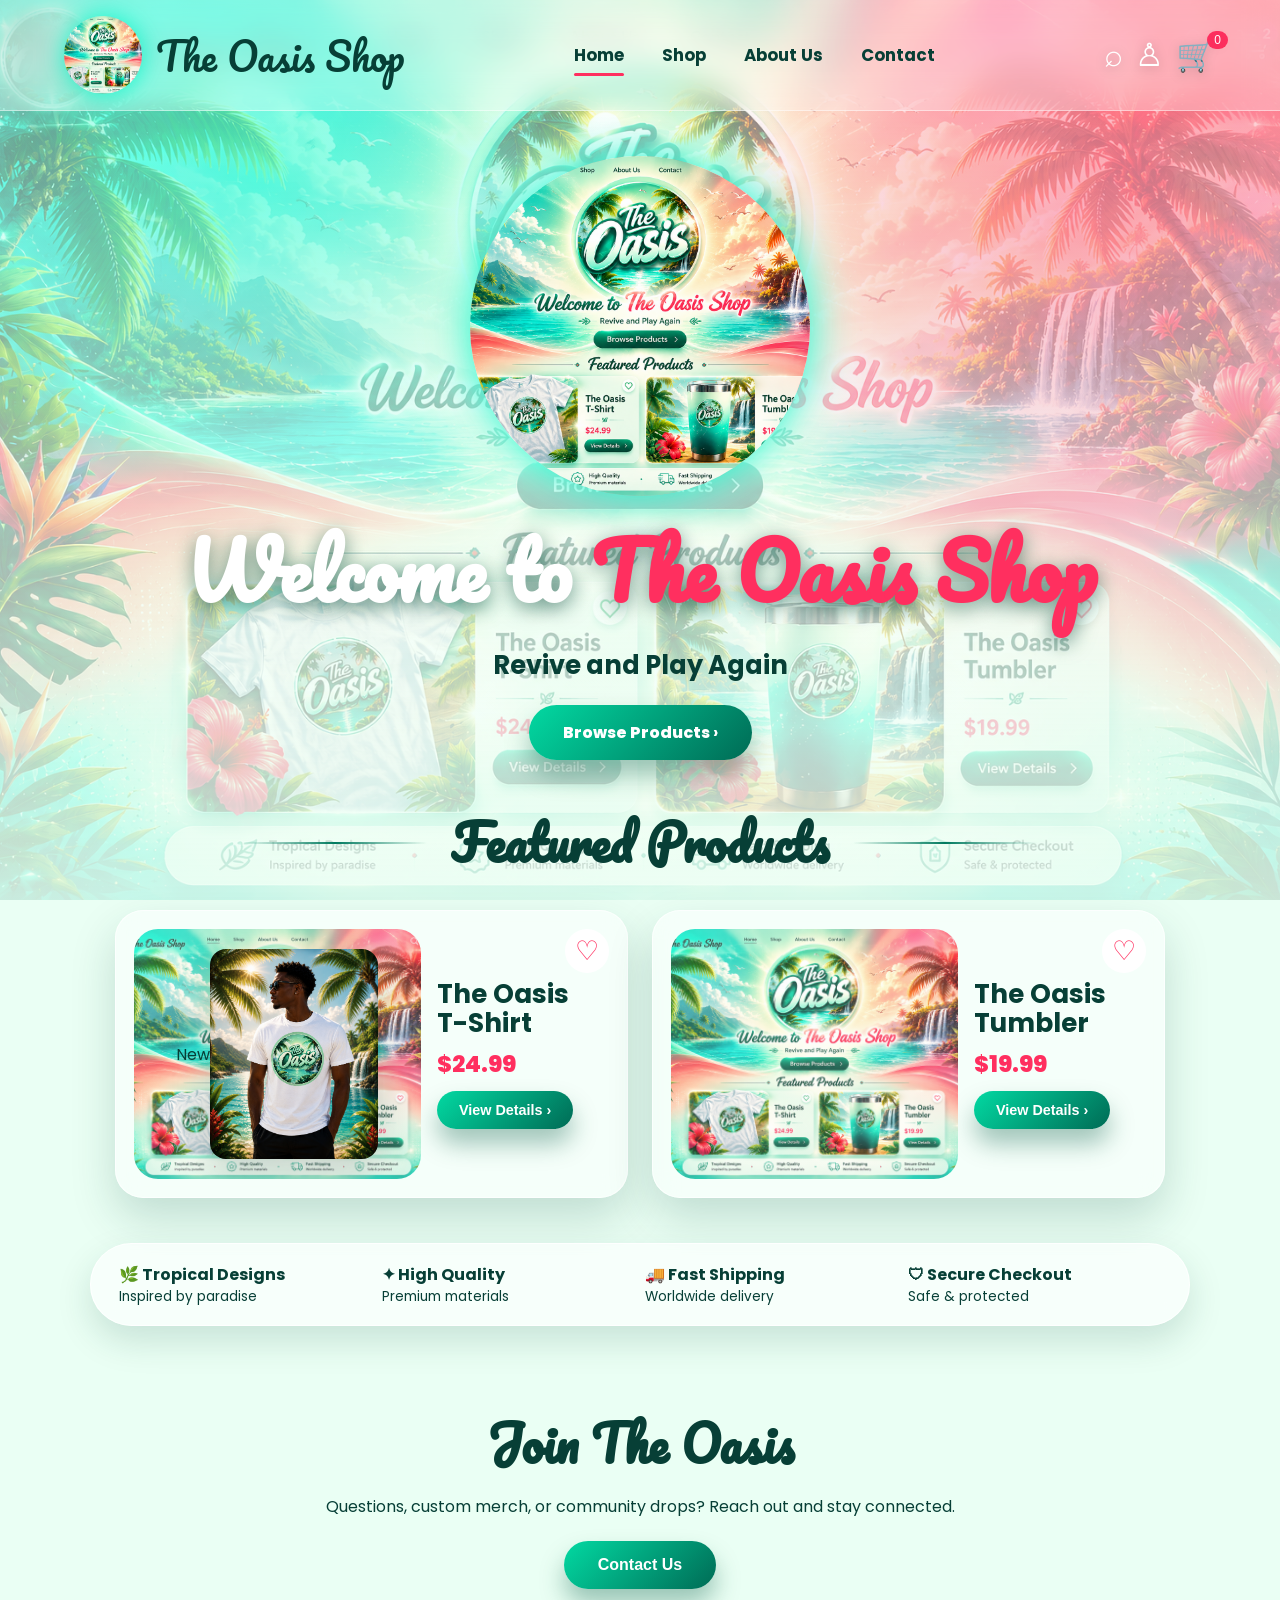
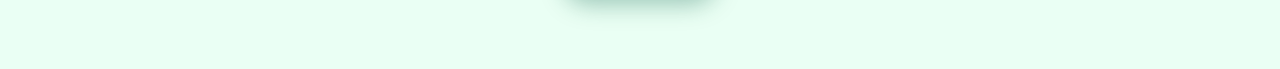
==== commit c92b4648: "Add files via upload" ====
--- a/index.html
+++ b/index.html
@@ -13,7 +13,7 @@
   <div class="animated-bg"></div>
   <header class="navbar">
     <a class="brand" href="#home">
-      <img src="oasis-logo.png" alt="The Oasis logo" />
+      <img src="oasis-design-reference.png" alt="The Oasis logo" />
       <span>The Oasis Shop</span>
     </a>
     <nav>
--- a/style.css
+++ b/style.css
@@ -411,3 +411,158 @@
 .card-info {
   gap: 10px;
 }
+
+
+/* FINAL CART UPDATE: plus, minus, remove, and checkout */
+.cart-subtitle {
+  margin: 8px 0 18px;
+  font-weight: 600;
+  opacity: .82;
+}
+
+.cart-items {
+  display: grid;
+  gap: 14px;
+  margin: 22px 0;
+  max-height: 58vh;
+  overflow-y: auto;
+  padding-right: 4px;
+}
+
+.empty-cart {
+  padding: 22px;
+  border-radius: 20px;
+  background: linear-gradient(135deg, rgba(0,245,200,.13), rgba(255,47,95,.08));
+  border: 1px solid rgba(255,255,255,.7);
+  font-weight: 900;
+  text-align: center;
+  color: var(--deep-mint);
+}
+
+.cart-item {
+  display: grid;
+  grid-template-columns: 70px 1fr;
+  gap: 12px;
+  align-items: center;
+  padding: 12px;
+  border-radius: 20px;
+  background: rgba(255,255,255,.76);
+  border: 1px solid rgba(255,255,255,.78);
+  box-shadow: 0 10px 24px rgba(0,80,65,.13);
+}
+
+.cart-item img {
+  width: 70px;
+  height: 70px;
+  border-radius: 16px;
+  object-fit: cover;
+  background: rgba(0,245,200,.08);
+}
+
+.cart-item-info {
+  display: grid;
+  gap: 7px;
+}
+
+.cart-item-top {
+  display: flex;
+  align-items: flex-start;
+  justify-content: space-between;
+  gap: 10px;
+}
+
+.cart-item h4 {
+  font-size: .96rem;
+  line-height: 1.15;
+}
+
+.cart-item-price {
+  color: var(--crimson);
+  font-weight: 900;
+  font-size: .95rem;
+}
+
+.qty-row {
+  display: flex;
+  align-items: center;
+  justify-content: space-between;
+  gap: 10px;
+}
+
+.qty-controls {
+  display: inline-flex;
+  align-items: center;
+  overflow: hidden;
+  border-radius: 999px;
+  background: rgba(0,122,95,.1);
+  border: 1px solid rgba(0,122,95,.18);
+}
+
+.qty-btn {
+  width: 32px;
+  height: 32px;
+  border: 0;
+  cursor: pointer;
+  font-weight: 900;
+  font-size: 1.05rem;
+  color: white;
+  background: linear-gradient(135deg, var(--deep-mint), #00aa86);
+  transition: .22s ease;
+}
+
+.qty-btn:hover {
+  filter: brightness(1.08);
+  transform: scale(1.04);
+}
+
+.qty-number {
+  min-width: 36px;
+  text-align: center;
+  font-weight: 900;
+  color: var(--ink);
+}
+
+.remove-item {
+  border: 0;
+  background: var(--crimson);
+  color: white;
+  width: 32px;
+  height: 32px;
+  border-radius: 999px;
+  cursor: pointer;
+  font-weight: 900;
+  font-size: 1.15rem;
+  box-shadow: 0 8px 16px rgba(255,47,95,.26);
+  transition: .22s ease;
+  flex: 0 0 auto;
+}
+
+.remove-item:hover {
+  transform: scale(1.08);
+  background: #d91545;
+}
+
+.cart-total {
+  display: flex;
+  justify-content: space-between;
+  padding: 16px 0;
+  margin-top: 10px;
+  border-top: 1px solid rgba(0,122,95,.25);
+  font-size: 1.15rem;
+  font-weight: 900;
+}
+
+.checkout-btn {
+  width: 100%;
+}
+
+.checkout-btn:disabled {
+  opacity: .55;
+  cursor: not-allowed;
+  filter: grayscale(.4);
+}
+
+.add-to-cart {
+  margin-top: 4px;
+  background: linear-gradient(135deg, var(--crimson), #00866b);
+}
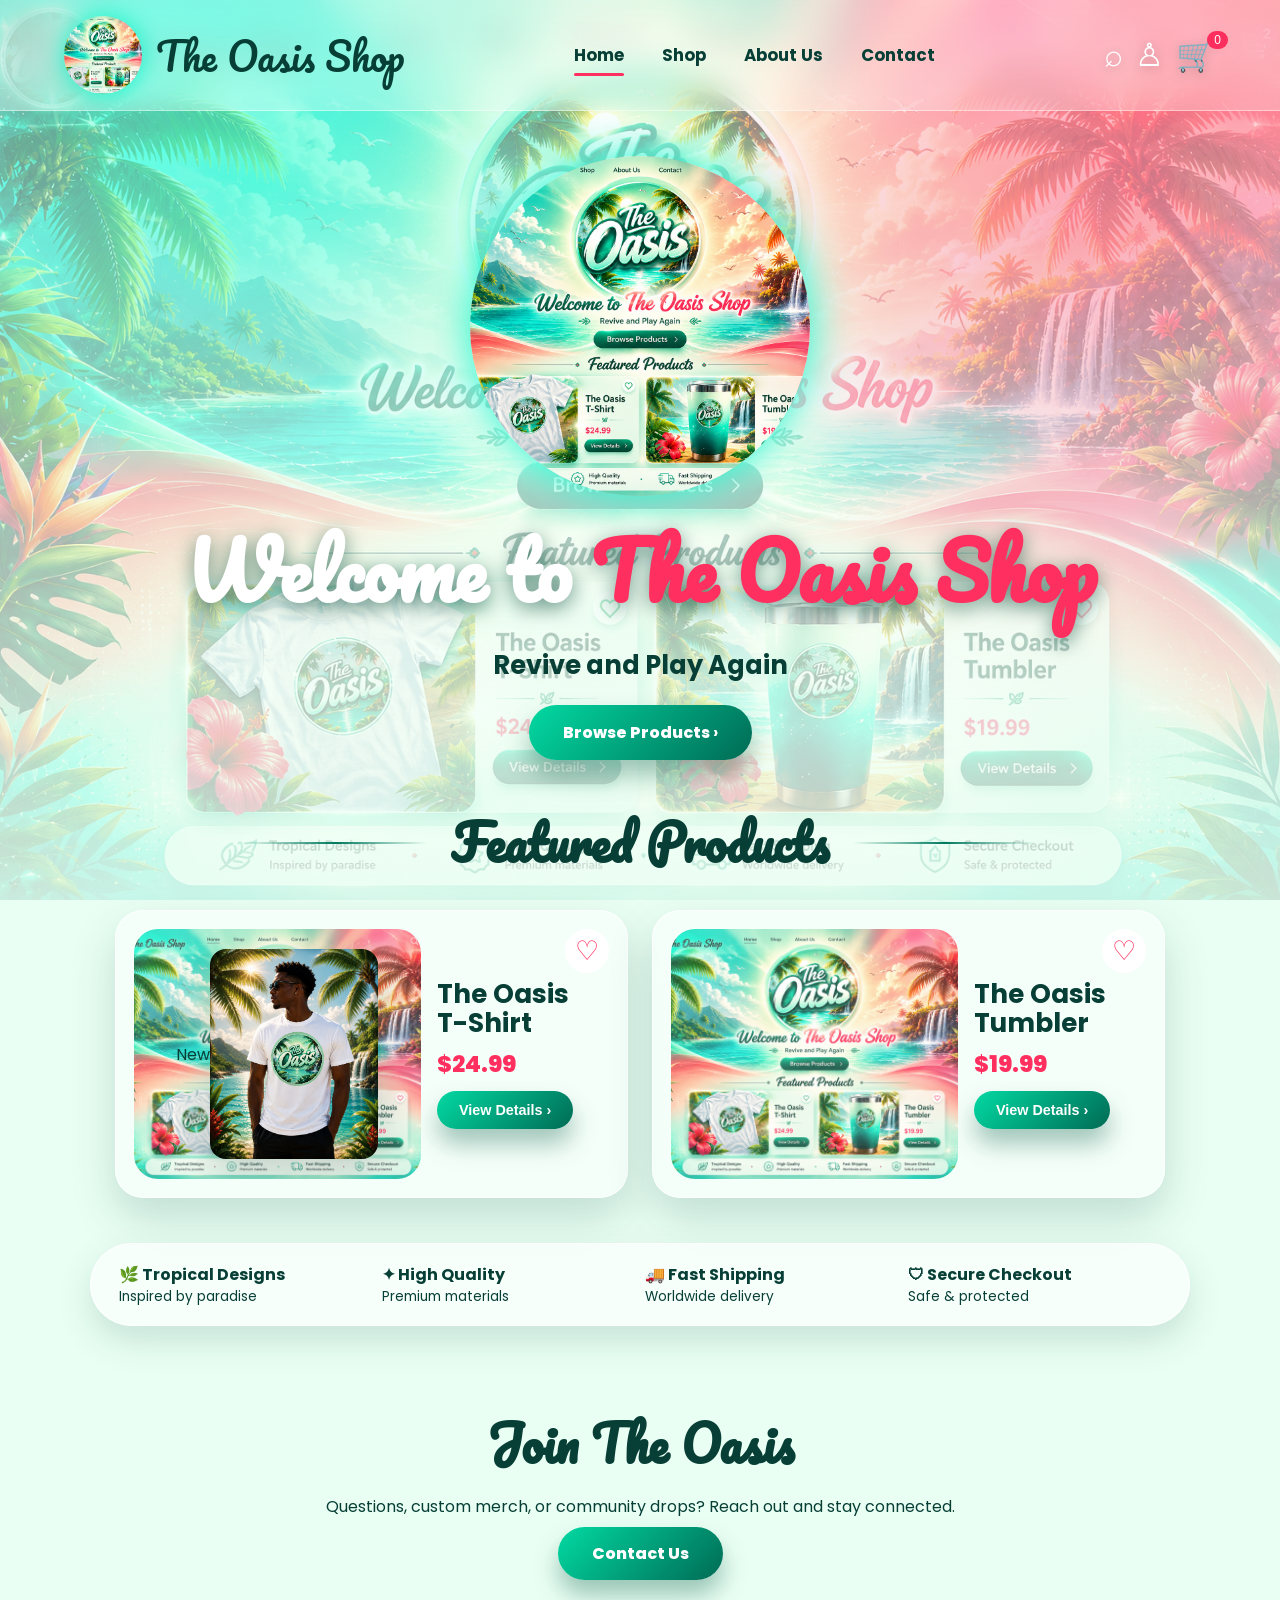
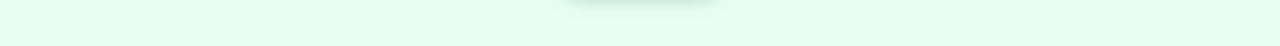
==== commit 2cc158cf: "Update index.html" ====
--- a/index.html
+++ b/index.html
@@ -20,7 +20,12 @@
       <a class="active" href="#home">Home</a>
       <a href="#shop">Shop</a>
       <a href="#about">About Us</a>
-      <a href="#contact">Contact</a>
+      <a
+  href="https://discord.gg/x7P8UfMB"
+  target="_blank"
+  rel="noopener noreferrer">
+  Contact
+</a>
     </nav>
     <div class="icons">
       <button aria-label="Search" id="searchBtn">⌕</button>
@@ -79,8 +84,13 @@
   <section id="contact" class="contact reveal">
     <h2>Join The Oasis</h2>
     <p>Questions, custom merch, or community drops? Reach out and stay connected.</p>
-    <button class="primary-btn" id="contactBtn">Contact Us</button>
-  </section>
+<a
+  href="https://discord.gg/x7P8UfMB"
+  target="_blank"
+  rel="noopener noreferrer"
+  class="primary-btn magnetic">
+  Contact Us
+</a>  </section>
 
   <div class="modal" id="modal">
     <div class="modal-card">
--- a/style.css
+++ b/style.css
@@ -566,3 +566,146 @@
   margin-top: 4px;
   background: linear-gradient(135deg, var(--crimson), #00866b);
 }
+
+
+/* POPUP FIX: product details modal image */
+.modal-img {
+  height: 250px;
+  border-radius: 24px;
+  margin-bottom: 16px;
+  display: flex;
+  align-items: center;
+  justify-content: center;
+  overflow: hidden;
+  background:
+    linear-gradient(rgba(255,255,255,.2), rgba(255,255,255,.2)),
+    url('oasis-design-reference.png') center/cover no-repeat;
+}
+
+.modal-img.show-shirt::before {
+  content: "";
+  display: block;
+  width: 82%;
+  height: 92%;
+  background: url('oasis-tshirt-model.png') center/contain no-repeat;
+  filter: drop-shadow(0 14px 20px rgba(0,55,45,.25));
+}
+
+.modal-img.show-tumbler::before {
+  content: "";
+  display: block;
+  width: 82%;
+  height: 92%;
+  background: url('oasis-design-reference.png') center/cover no-repeat;
+  border-radius: 20px;
+}
+
+/* CART FIX: interactive plus/minus/remove cart */
+.cart-subtitle {
+  margin: 8px 0 18px;
+  font-weight: 600;
+  opacity: .8;
+}
+
+.cart-items {
+  display: grid;
+  gap: 14px;
+  margin: 20px 0;
+  max-height: 55vh;
+  overflow-y: auto;
+}
+
+.empty-cart {
+  padding: 20px;
+  border-radius: 18px;
+  text-align: center;
+  font-weight: 800;
+  background: rgba(255,255,255,.6);
+}
+
+.cart-item {
+  display: grid;
+  grid-template-columns: 70px 1fr;
+  gap: 12px;
+  padding: 12px;
+  border-radius: 18px;
+  background: rgba(255,255,255,.75);
+  box-shadow: 0 10px 24px rgba(0,80,65,.13);
+}
+
+.cart-item img {
+  width: 70px;
+  height: 70px;
+  border-radius: 14px;
+  object-fit: cover;
+}
+
+.cart-item-info {
+  display: grid;
+  gap: 10px;
+}
+
+.cart-item-top,
+.qty-row {
+  display: flex;
+  justify-content: space-between;
+  align-items: center;
+}
+
+.cart-item h4 {
+  font-size: .95rem;
+  line-height: 1.1;
+}
+
+.cart-item-price {
+  color: var(--crimson);
+  font-weight: 900;
+}
+
+.qty-controls {
+  display: flex;
+  align-items: center;
+  gap: 10px;
+}
+
+.qty-btn,
+.remove-item {
+  width: 32px;
+  height: 32px;
+  border: 0;
+  border-radius: 50%;
+  cursor: pointer;
+  color: white;
+  font-weight: 900;
+}
+
+.qty-btn {
+  background: var(--deep-mint);
+}
+
+.remove-item {
+  background: var(--crimson);
+}
+
+.qty-number {
+  min-width: 24px;
+  text-align: center;
+  font-weight: 900;
+}
+
+.cart-total {
+  display: flex;
+  justify-content: space-between;
+  padding: 18px 0;
+  border-top: 1px solid rgba(0,0,0,.12);
+  font-weight: 900;
+}
+
+.checkout-btn {
+  width: 100%;
+}
+
+.checkout-btn:disabled {
+  opacity: .5;
+  cursor: not-allowed;
+}
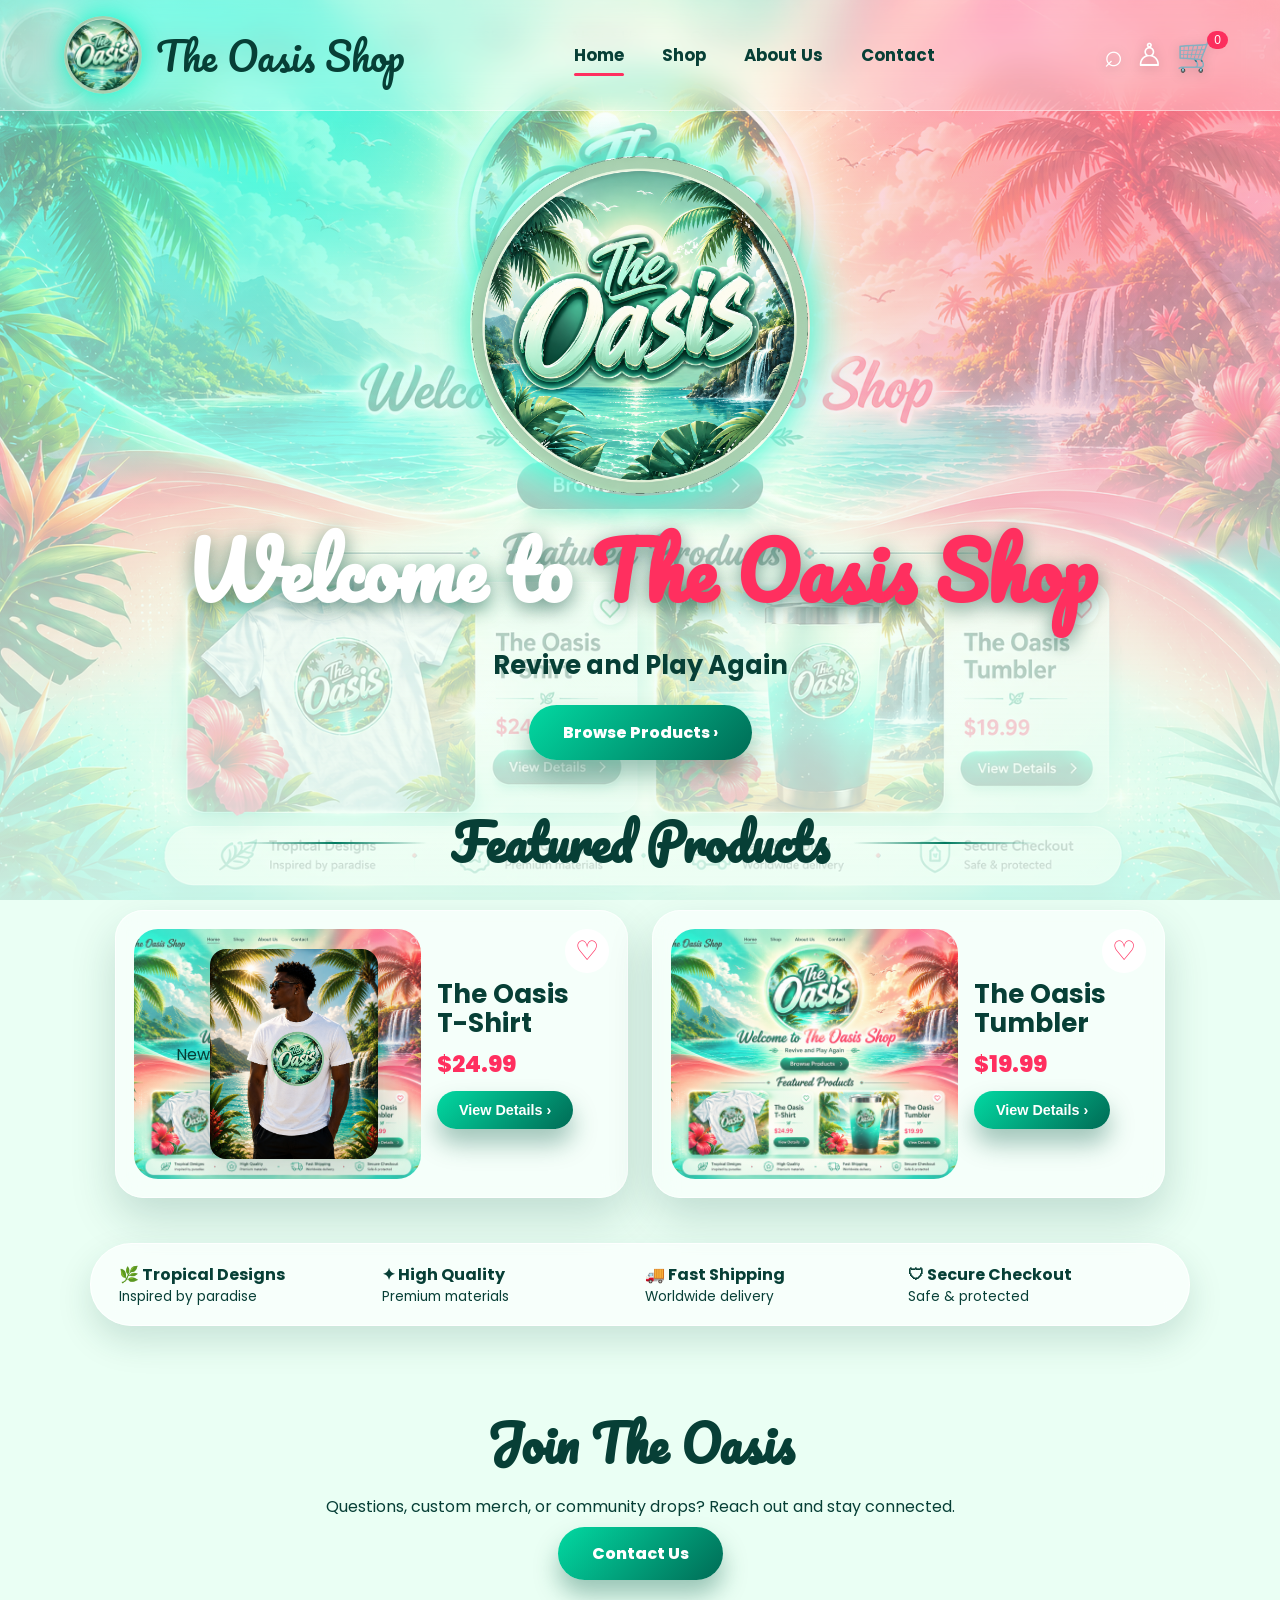
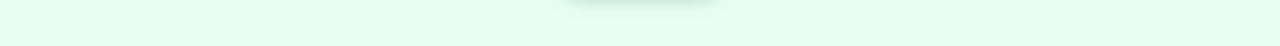
==== commit 51f66cee: "Update index.html" ====
--- a/index.html
+++ b/index.html
@@ -13,7 +13,7 @@
   <div class="animated-bg"></div>
   <header class="navbar">
     <a class="brand" href="#home">
-      <img src="oasis-design-reference.png" alt="The Oasis logo" />
+      <img src="oasis-logo.png" alt="The Oasis logo" />
       <span>The Oasis Shop</span>
     </a>
     <nav>
@@ -36,7 +36,7 @@
 
   <main id="home" class="hero">
     <div class="hero-logo reveal">
-      <img src="oasis-design-reference.png" alt="The Oasis" />
+      <img src="oasis-logo.png" alt="The Oasis" />
     </div>
     <h1 class="reveal">Welcome to <span>The Oasis Shop</span></h1>
     <p class="tagline reveal">Revive and Play Again</p>
